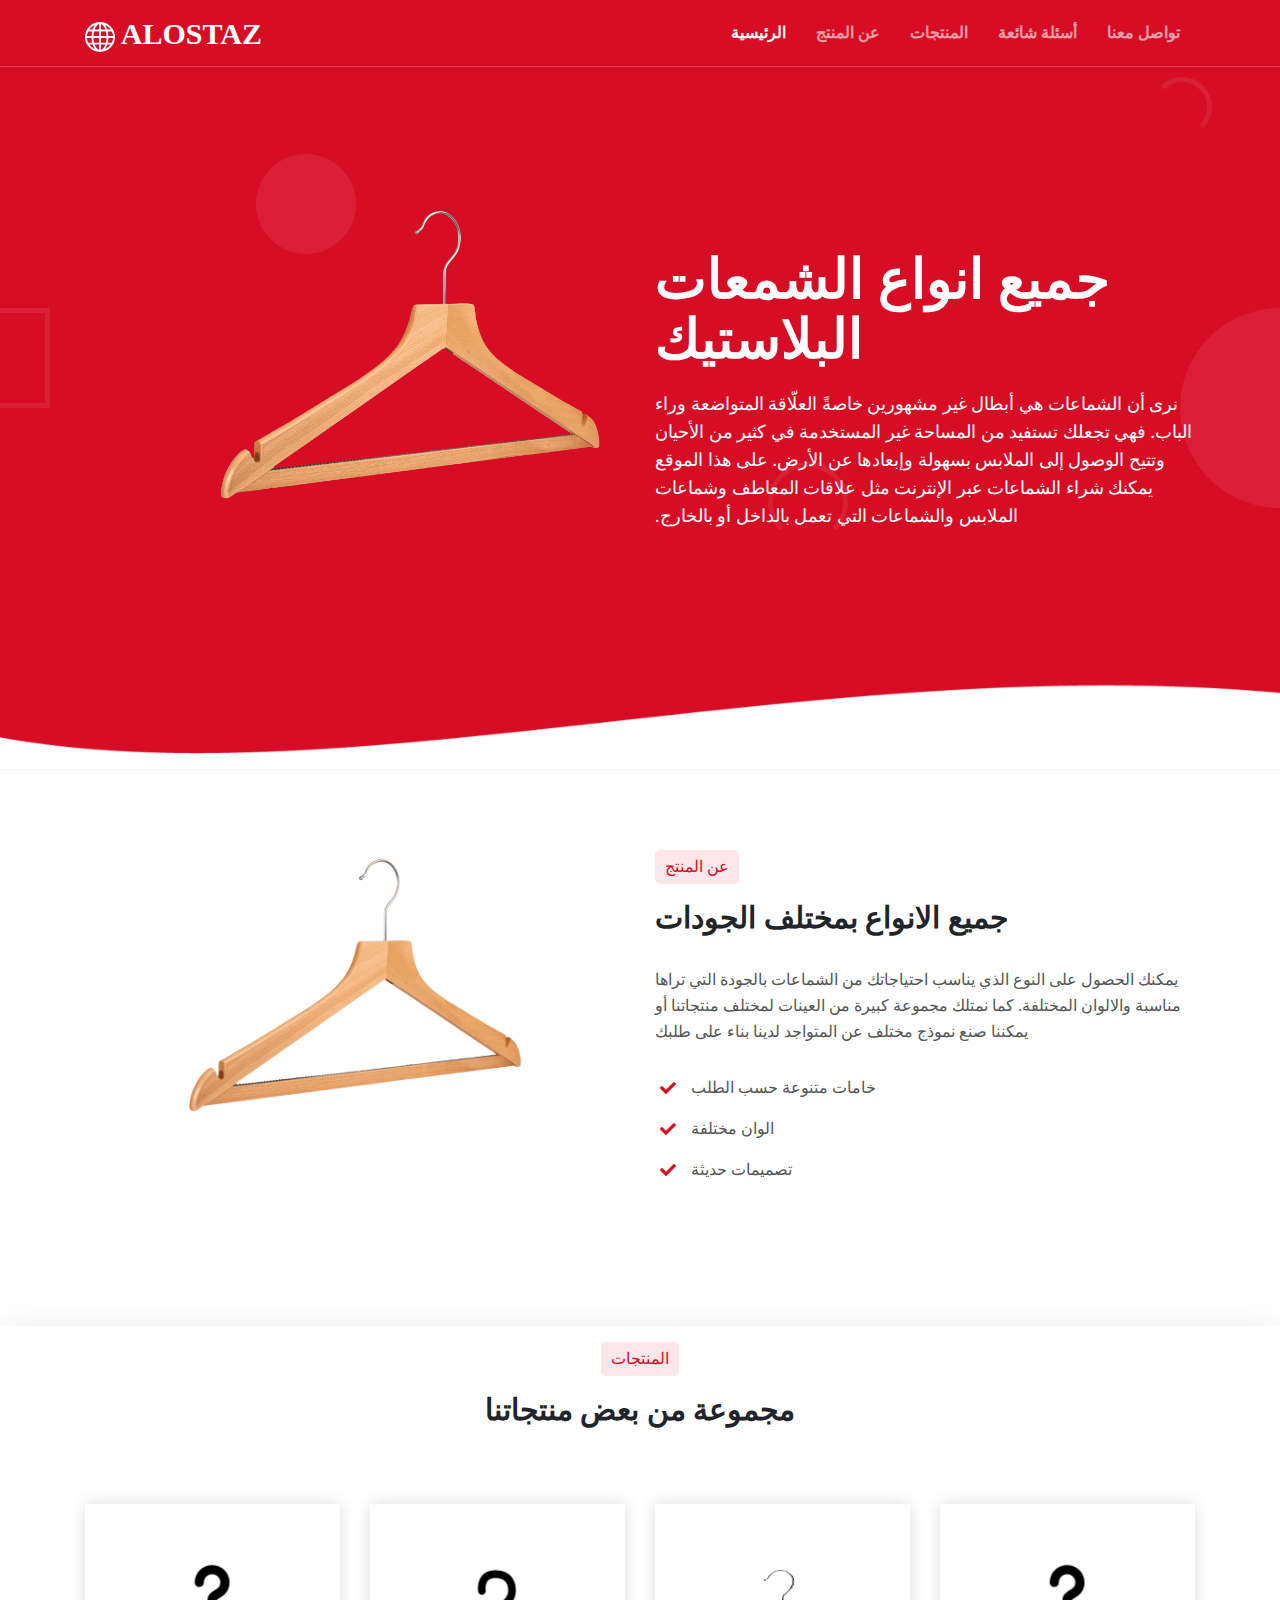
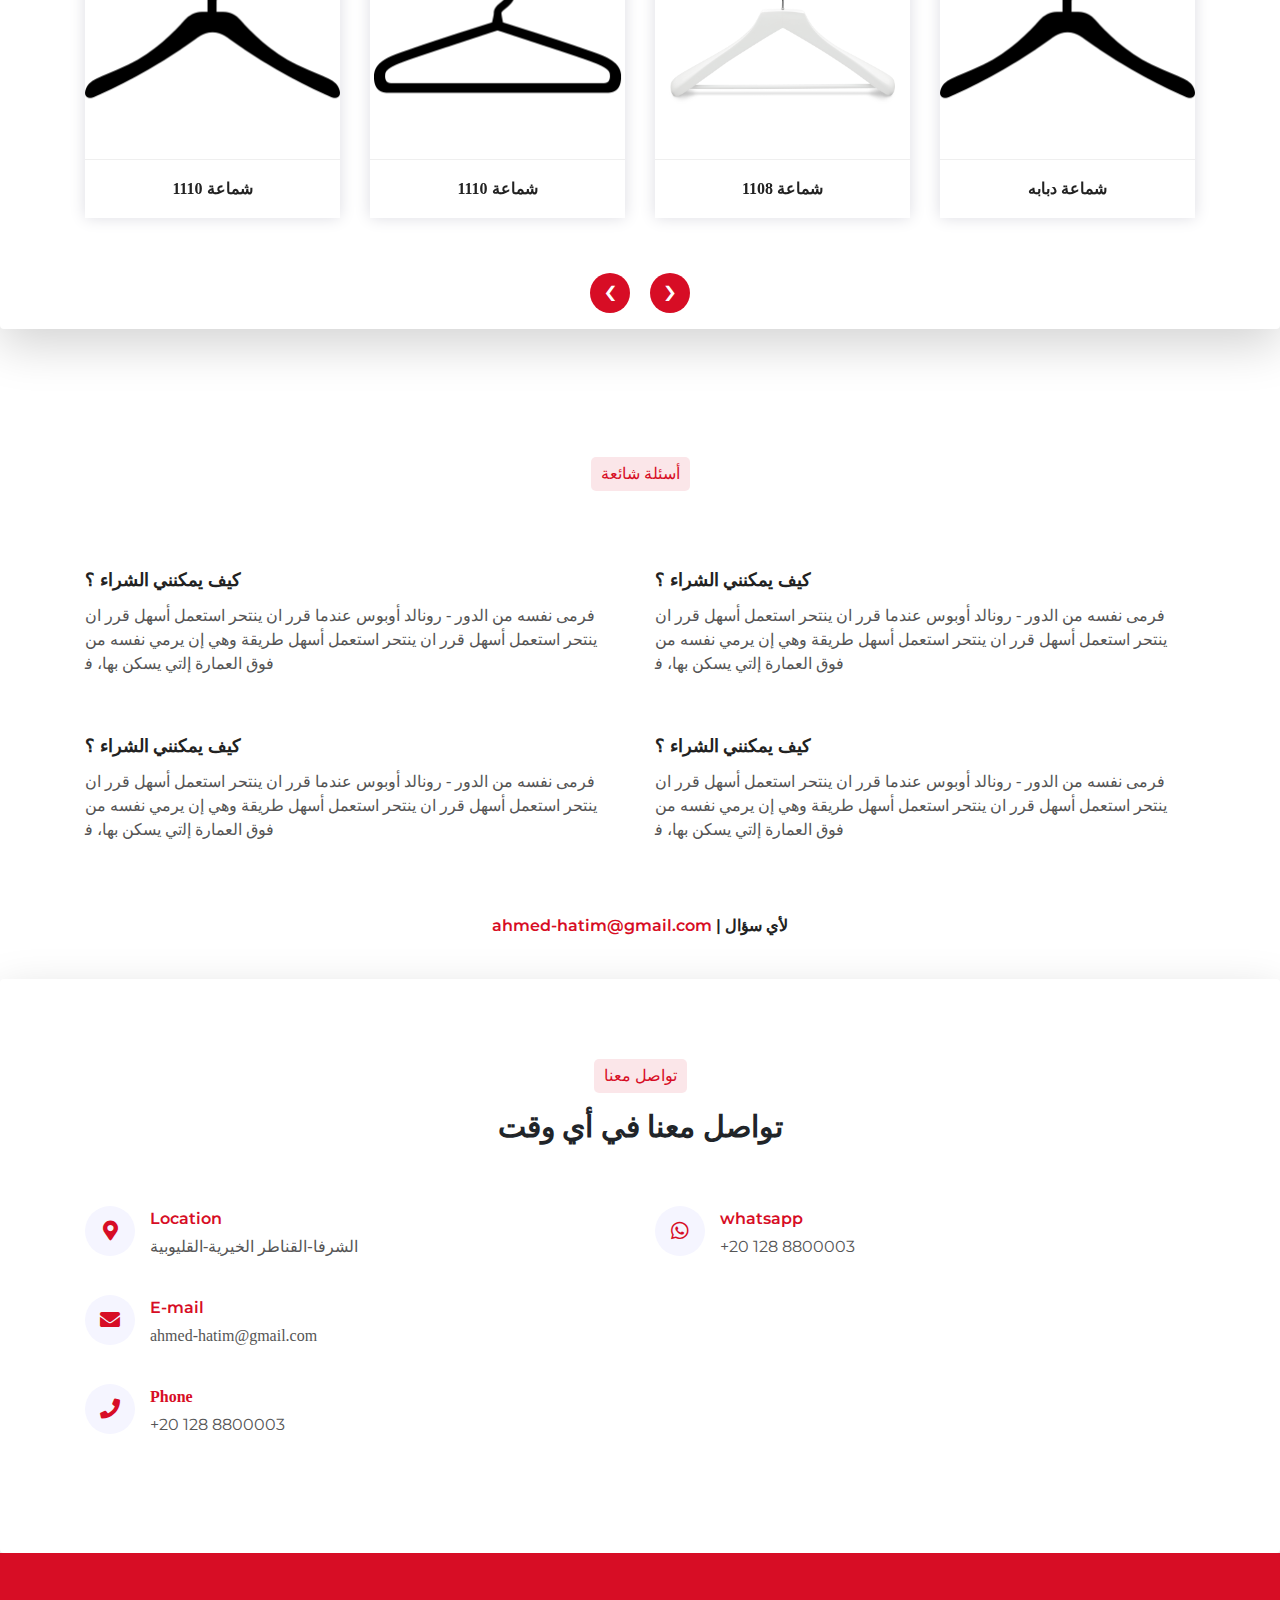
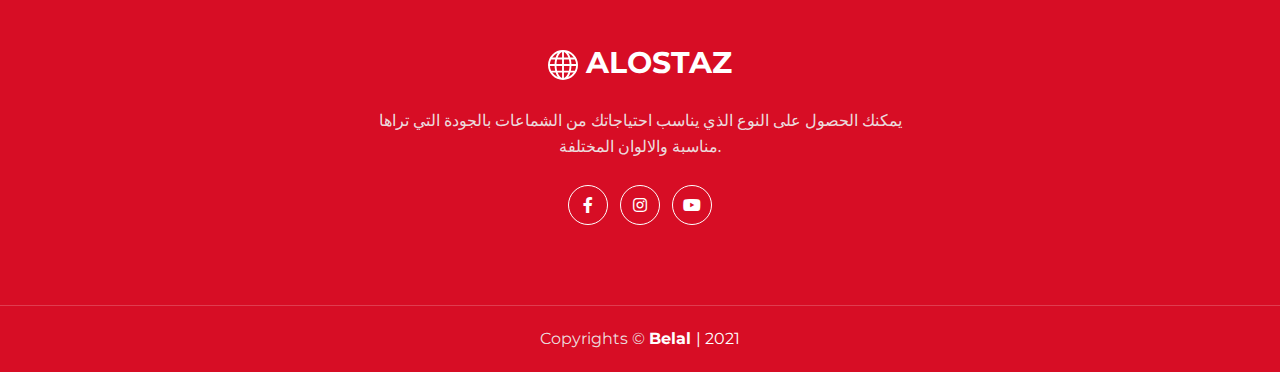
==== index.html @ 7096544b "first commit" ====
<!DOCTYPE html>

<html >

<head>
    <link rel="icon" href="img/shama3a.png" type="image/icon">
    <title>Alostaz-Plast</title>
    <meta name="viewport" content="width=device-width, initial-scale=1">
    <!-- Font awesome  -->
    <link rel="stylesheet" href="css/fontawesome.css">
    <!-- Owl Carousel -->
    <link rel="stylesheet" href="css/owl.carousel.min.css">
    <!-- Bootstrap -->
    <link rel="stylesheet" href="css/bootstrap.min.css">
    <!-- Arabic Fonts -->
    <link rel="stylesheet" type="text/css" href="https://www.fontstatic.com/f=shahd,alsarout,hanimation,kawkab" />
    <!-- Main css -->
    <link rel="stylesheet" href="css/style.css">
    <!-- Responsive css -->
    <link rel="stylesheet" href="css/responsive.css">
    <!-- Default skin -->
    <link rel="stylesheet" href="css/skins/crimson.css">
    


    
</head>

<body>

    
    <!-- Header section start -->
    <header class="header fixed-top arab-main" >
        <div class="container">
            <nav class="navbar navbar-expand-lg navbar-light">
                <!-- brand -->
                <a class="navbar-brand" href="#"><span>
                    <img width="30px" src="img/globe.svg"></img>
                </span> Alostaz</a>
                
                <!-- navbar links -->
                <div class="collapse navbar-collapse" id="navbarNavDropdown">
                    <ul class="navbar-nav ml-auto">
                        <li class="nav-item">
                            <a class="nav-link active" href="#home">الرئيسية</a>
                        </li>
                        <li class="nav-item">
                            <a class="nav-link" href="#about">عن المنتج</a>
                        </li>
                        <li class="nav-item">
                            <a class="nav-link" href="#products">المنتجات</a>
                        </li>
                        <li class="nav-item">
                            <a class="nav-link" href="#feq">أسئلة شائعة</a>
                        </li>
                        <li class="nav-item">
                            <a class="nav-link" href="#contact">تواصل معنا</a>
                        </li>
                    </ul>
                </div>
            </nav>
            
        </div>
    </header>
    <!-- Header Section End -->

    <!-- Home Section Start -->
    <section class="home-section" id="home">
        <div class="bg-shapes">
            <div></div>
            <div></div>
            <div></div>
            <div></div>
            <div></div>
        </div>
        <div class="container">
            <div class="row" dir="rtl" lang="ar">
                <div class="col-lg-6" >
                    <div class="home-content">
                        <h1 class="arab-min-font">جميع انواع الشمعات البلاستيك</h1>
                        <p class="arab-min-font"> نرى أن الشماعات هي أبطال غير مشهورين خاصةً العلّاقة 
                            المتواضعة وراء الباب. فهي تجعلك تستفيد من المساحة غير المستخدمة 
                            في كثير من الأحيان وتتيح الوصول إلى الملابس بسهولة وإبعادها عن الأرض. 
                            على هذا الموقع يمكنك شراء الشماعات عبر الإنترنت مثل علاقات المعاطف 
                            وشماعات الملابس والشماعات التي تعمل بالداخل أو بالخارج.</p>
                        
                    </div>
                </div>
                <div class="col-lg-6 order-first order-lg-last">
                    <div class="home-img">
                        <img src="img/shama3a.png" alt="product">
                    </div>
                </div>
            </div>
        </div>
    </section>
    <!-- Home Section End -->

    <!-- About Section Start -->
    <section class="about-section" id="about">
        <div class="container">
            <div class="row">
                <div class="col-lg-6 text-center order-last order-lg-first">
                    <div class="about-img">
                        <img src="img/shama3a.png" class="img-fluid" alt="product">
                    </div>
                </div>
                <div class="col-lg-6" >
                    <div class="section-title" >
                        <h1 class="title arab-main">عن المنتج</h1>
                        <h2 class="subtitle arab-font"> جميع الانواع بمختلف الجودات </h2>
                    </div>
                    <div class="about-content arab-min-font" dir="rtl" lang="ar">
                        <p>يمكنك الحصول على النوع الذي يناسب
                             احتياجاتك من الشماعات بالجودة التي تراها مناسبة والالوان المختلفة.
                             كما نمتلك مجموعة كبيرة من العينات لمختلف منتجاتنا أو يمكننا صنع
                              نموذج مختلف عن المتواجد لدينا بناء على طلبك</p>
                        <ul class="list-unstyled">
                            <li><i class="fas fa-check"></i>خامات متنوعة حسب الطلب </li>
                            <li><i class="fas fa-check"></i>الوان مختلفة</li>
                            <li class="pb-5"><i class="fas fa-check "></i>تصميمات حديثة</li>
                        </ul>
                    </div>
                </div>
            </div>
        </div>
    </section>
    <!-- About Section End -->

    <!-- Products Section Strat -->
    <section class="product-section shadow-lg p-3 mb-5 bg-white rounded" id="products">
        <div class="container">
            <div class="row justify-content-center">
                <div class="col-lg-7">
                    <!-- Section Title start -->
                    <div class="section-title">
                        <h1 class="title arab-main">المنتجات</h1>
                        <h2 class="subtitle arab-font">مجموعة من بعض منتجاتنا  </h2>
                    </div>
                    <!-- Section Title End -->
                </div>
            </div>
            <div class="row">
                <div class="owl-carousel" id="product-carousel">
                    <!-- Products Item start-->
                    <div class="col-lg-12">
                        <div class="products-item">
                            <div class="product-img ">
                                <img src="img/products/h1.png" class="img-fluid" alt="Product">
                                <div class="overlay d-flex">
                                    <a href="#contact" class="btn mybtn1 arab-font">أشتري الآن</a>
                                </div>
                            </div>
                            <div class="product-contatent">
                                <!-- <div class="product_price">
                                    <span class="new-price">49$</span>
                                    <span class="old-price">$95</span>
                                </div> -->
                                <h5 class="product-name arab-main py-3">شماعة 1110</h5>
                            </div>
                        </div>
                    </div>
                    <!-- Products Item End-->
                    <!-- Products Item start-->
                    <div class="col-lg-12">
                        <div class="products-item">
                            <div class="product-img ">
                                <img src="img/products/h2.png" class="img-fluid" alt="Product">
                                <div class="overlay d-flex">
                                    <a href="#contact" class="btn mybtn1 arab-font">أشتري الآن</a>                                </div>
                                </div>
                            <div class="product-contatent">
                                <!-- <div class="product_price">
                                    <span class="new-price">49$</span>
                                    <span class="old-price">$95</span>
                                </div> -->
                                <h5 class="product-name arab-main py-3">شماعة 1110</h5>
                            </div>
                        </div>
                    </div>
                    <!-- Products Item End-->
                    <!-- Products Item start-->
                    <div class="col-lg-12">
                        <div class="products-item">
                            <div class="product-img ">
                                <img src="img/products/p3.png" class="img-fluid" alt="Product">
                                <div class="overlay d-flex">
                                    <a href="#contact" class="btn mybtn1 arab-font">أشتري الآن</a>
                                </div>
                            </div>
                            <div class="product-contatent">
                                <!-- <div class="product_price">
                                    <span class="new-price">49$</span>
                                    <span class="old-price">$95</span>
                                </div> -->
                                <h5 class="product-name arab-main py-3">شماعة 1108</h5>
                            </div>
                        </div>
                    </div>
                    <!-- Products Item End-->
                    <!-- Products Item start-->
                    <div class="col-lg-12">
                        <div class="products-item">
                            <div class="product-img ">
                                <img src="img/products/h1.png" class="img-fluid" alt="Product">
                                <div class="overlay d-flex">
                                    <a href="#contact" class="btn mybtn1 arab-font">أشتري الآن</a>
                                </div>
                            </div>
                            <div class="product-contatent">
                                <!-- <div class="product_price">
                                    <span class="new-price">49$</span>
                                    <span class="old-price">$95</span>
                                </div> -->
                                <h5 class="product-name arab-main py-3">شماعة دبابه</h5>
                            </div>
                        </div>
                    </div>
                    <!-- Products Item End-->
                    <div class="col-lg-12">
                        <div class="products-item">
                            <div class="product-img ">
                                <img src="img/products/p3.png" class="img-fluid" alt="Product">
                                <div class="overlay d-flex">
                                    <a href="#contact" class="btn mybtn1 arab-font">أشتري الآن</a>
                                </div>
                            </div>
                            <div class="product-contatent">
                                <!-- <div class="product_price">
                                    <span class="new-price">49$</span>
                                    <span class="old-price">$95</span>
                                </div> -->
                                <h5 class="product-name arab-main py-3">شماعة بدله</h5>
                            </div>
                        </div>
                    </div>
                    <!-- Products Item End-->
                </div>
            </div>
        </div>
    </section>
    <!-- Products Section End -->



    <!-- Faq Section Strat  -->
    <section class="faq-section" id="feq" dir="rtl" lang="ar">
        <div class="container">
            <div class="row justify-content-center">
                <div class="col-lg-7">
                    <!-- Section Title Start -->
                    <div class="section-title">
                        <h1 class="title">أسئلة شائعة</h1>
                        
                    </div>
                    <!-- Section Title End -->
                </div>
            </div>
            <div class="row" dir="rtl" lang="ar">
                <!-- Faq Item Start -->
                <div class="col-md-6 d-flex">
                    <div class="faq-item">
                        <h4 class="arab-main">كيف يمكنني الشراء ؟</h4>
                        <p class="arab-min-font">
                            ﻓﺮﻣﻰ ﻧﻔﺴﻪ ﻣﻦ ﺍﻟﺪﻭﺭ - ﺭﻭﻧﺎﻟﺪ ﺃﻭﺑﻮﺱ
                            عندما قرر ان ﻳﻨﺘﺤﺮ استعمل ﺃﺳﻬﻞ قرر ان ﻳﻨﺘﺤﺮ استعمل ﺃﺳﻬﻞ قرر ان ﻳﻨﺘﺤﺮ استعمل ﺃﺳﻬﻞ ﻃﺮﻳﻘﺔ
                            ﻭﻫﻲ ﺇن ﻳﺮﻣﻲ ﻧﻔﺴﻪ ﻣﻦ ﻓﻮﻕ ﺍﻟﻌﻤﺎﺭﺓ ﺇﻟتي يسكن بها، ﻓ</p>
                    </div>
                </div>
                <!-- Faq Item End -->
                <!-- Faq Item Start -->
                <div class="col-md-6 d-flex">
                    <div class="faq-item ">
                        <h4 class="arab-main">كيف يمكنني الشراء ؟</h4>
                        <p class="arab-min-font">
                            ﻓﺮﻣﻰ ﻧﻔﺴﻪ ﻣﻦ ﺍﻟﺪﻭﺭ - ﺭﻭﻧﺎﻟﺪ ﺃﻭﺑﻮﺱ
                            عندما قرر ان ﻳﻨﺘﺤﺮ استعمل ﺃﺳﻬﻞ قرر ان ﻳﻨﺘﺤﺮ استعمل ﺃﺳﻬﻞ قرر ان ﻳﻨﺘﺤﺮ استعمل ﺃﺳﻬﻞ ﻃﺮﻳﻘﺔ
                            ﻭﻫﻲ ﺇن ﻳﺮﻣﻲ ﻧﻔﺴﻪ ﻣﻦ ﻓﻮﻕ ﺍﻟﻌﻤﺎﺭﺓ ﺇﻟتي يسكن بها، ﻓ</p>
                    </div>
                </div>
                <!-- Faq Item End -->
                <!-- Faq Item Start -->
                <div class="col-md-6 d-flex">
                    <div class="faq-item ">
                        <h4 class="arab-main">كيف يمكنني الشراء ؟</h4>
                        <p class="arab-min-font">
                            ﻓﺮﻣﻰ ﻧﻔﺴﻪ ﻣﻦ ﺍﻟﺪﻭﺭ - ﺭﻭﻧﺎﻟﺪ ﺃﻭﺑﻮﺱ
                            عندما قرر ان ﻳﻨﺘﺤﺮ استعمل ﺃﺳﻬﻞ قرر ان ﻳﻨﺘﺤﺮ استعمل ﺃﺳﻬﻞ قرر ان ﻳﻨﺘﺤﺮ استعمل ﺃﺳﻬﻞ ﻃﺮﻳﻘﺔ
                            ﻭﻫﻲ ﺇن ﻳﺮﻣﻲ ﻧﻔﺴﻪ ﻣﻦ ﻓﻮﻕ ﺍﻟﻌﻤﺎﺭﺓ ﺇﻟتي يسكن بها، ﻓ</p>
                    </div>
                </div>
                <!-- Faq Item End -->
                <!-- Faq Item Start -->
                <div class="col-md-6 d-flex">
                    <div class="faq-item ">
                        <h4 class="arab-main">كيف يمكنني الشراء ؟</h4>
                        <p class="arab-min-font">
                            ﻓﺮﻣﻰ ﻧﻔﺴﻪ ﻣﻦ ﺍﻟﺪﻭﺭ - ﺭﻭﻧﺎﻟﺪ ﺃﻭﺑﻮﺱ
                            عندما قرر ان ﻳﻨﺘﺤﺮ استعمل ﺃﺳﻬﻞ قرر ان ﻳﻨﺘﺤﺮ استعمل ﺃﺳﻬﻞ قرر ان ﻳﻨﺘﺤﺮ استعمل ﺃﺳﻬﻞ ﻃﺮﻳﻘﺔ
                            ﻭﻫﻲ ﺇن ﻳﺮﻣﻲ ﻧﻔﺴﻪ ﻣﻦ ﻓﻮﻕ ﺍﻟﻌﻤﺎﺭﺓ ﺇﻟتي يسكن بها، ﻓ</p>
                    </div>
                </div>
                <!-- Faq Item End -->
               
               
                
                <div class="col-lg-12">
                    <div class="support-text text-center "> <span class="arab-main">ﻷي سؤال</span> | <a href="#">ahmed-hatim@gmail.com</a></div>
                </div>
                <!-- Faq Item End -->
            </div>
        </div>
    </section>
    <!-- Faq Section End  -->




    <!-- Contact Section strat -->
    <section class="contact-section shadow-lg  bg-white rounded" id="contact">
        <div class="container">
            <div class="row justify-content-center">
                <div class="col-7-lg">
                    <!-- Section title Start -->
                    <div class="section-title">
                        <h1 class="title arab-main">تواصل معنا</h1>
                        <h2 class="subtitle arab-min-font">تواصل معنا في أي وقت</h2>
                    </div>
                    <!-- Section title End -->
                </div>
            </div>
            <div class="row">
            
                <div class="col col-md-6 order-first order-md-last">
                    <!-- Contact Item Start -->
                    <div class="contact-item">
                        <div class="icon"><i class="fas fa-map-marker-alt"></i></div>
                        <h5>Location</h5>
                        <p class="arab-min-font">الشرفا-القناطر الخيرية-القليوبية</p>
                    </div>
                    <!-- Contact Item End -->
                    <!-- Contact Item Start -->
                    <div class="contact-item">
                        <div class="icon"><i class="fas fa-envelope"></i></div>
                        <h5>E-mail</h5>
                        <p class="arab-min-font">ahmed-hatim@gmail.com</p>
                    </div>
                    <!-- Contact Item End -->
                    <!-- Contact Item Start -->
                    <div class="contact-item">
                        <div class="icon"><i class="fas fa-phone"></i></div>
                            <h5 class="arab-main">Phone</h5>
                            <p >+20 128 8800003</p>
                    </div>
                    <!-- Contact Item End -->
                </div>
                <div class="col col-md-6 order-first order-md-last">
                    <!-- Contact Item Start -->
                    <div class="contact-item">
                        <div class="icon"><i class="fab fa-whatsapp"></i></div>
                        <h5>whatsapp</h5>
                        <p>+20 128 8800003</p>
                    </div>
                    <!-- Contact Item End -->
                </div>
            </div>
        </div>
    </section>
    <!-- Contact Section End -->
    <!-- Footar Section Start -->
    <footer class="footer">
        <div class="container">
            <div class="row justify-content-center">
                <div class="col-lg-6">
                    <div class="footer-logo">
                        <a href="#"><span>
                            <img width="30px" src="img/globe.svg"></img>
                        </span> Alostaz</a>
                    </div>
                    <div class="footer-text">
                        <p class="arab-min-font">يمكنك الحصول على النوع الذي يناسب
                             احتياجاتك من الشماعات بالجودة التي تراها مناسبة والالوان المختلفة.</p>
                    </div>
                    <div class="footer-socila-link">
                        <a href="https://www.linkedin.com/in/belalhosny/?originalSubdomain=eg" target="_blank"><i class="fab fa-facebook-f"></i></a>
                        <a href="https://www.linkedin.com/in/belalhosny/?originalSubdomain=eg" target="_blank"><i class="fab fa-instagram"></i></a>
                        <a href="https://www.linkedin.com/in/belalhosny/?originalSubdomain=eg" target="_blank"><i class="fab fa-youtube"></i></a>
                    </div>
                </div>
            </div>
        </div>
        <div class="copyright">
            <p>Copyrights <span style="font: weight 900px;">&copy;</span> <a href="https://stoic-stonebraker-2dc4ce.netlify.app" target="_blanck" style="color: #fff; text-decoration: none;"> <span style="font-weight: bold;"> Belal </span>| 2021</a></p>
        </div>
    </footer>
    <!-- Footar Section End -->

    
    <!-- Jquery -->
    <script src="js/jquery.min.js"></script>
    <!-- Popper -->
    <script src="js/popper.min.js"></script>
    <!-- Bootstrap -->
    <script src="js/bootstrap.min.js"></script>
    <!-- Owl Carousel -->
    <script src="js/owl.carousel.min.js"></script>
    <!-- main -->
    <script src="js/main.js"></script>

</body>

</html>
---- css/style.css ----
/*Google font*/
@import url('https://fonts.googleapis.com/css2?family=Montserrat:wght@400;500;600;700;800;900&display=swap');
 /*Global style*/

 body {
   margin: 0;
   font-size: 16p;
   font-family: 'Montserrat', sans-serif;
   font-weight: 400;
   overflow: hidden;
 }

 .form-control {
   font-family: 'Montserrat', sans-serif;
 }

 * {
   margin: 0;
   padding: 0;
   outline: none;
 }

 a {
   text-decoration: none !important;
 }
 

 .logo-circle {
   width: 26px;
   height: 26px;
   display: inline-block;
   border: 4px solid #fff;
   border-radius: 50%;
   margin-bottom: -2px;
   position: relative;
 }

 .logo-circle::before {
   content: "";
   background-color: #fff;
   position: absolute;
   width: 8px;
   height: 8px;
   border-radius: 50%;
   left: 50%;
   top: 50%;
   margin-left: -4px;
   margin-top: -4px;
 }

 .mybtn2, .mybtn1 {
   font-size: 16px;
   font-weight: 600;
   text-transform: uppercase;
   border-radius: 50px;
   padding: 12px 36px;
   border: none;
   cursor: pointer;
   position: relative;
   overflow: hidden;
   z-index: 1;
 }

 .mybtn1 {
   background-color: #fff;
 }

 .mybtn2 {
   color: #fff;
 }

 .mybtn2:hover {
   color: #fff;
 }

 .mybtn2:focus, .mybtn1:focus {
   box-shadow: none;
 }

 .mybtn2::before, .mybtn1::before {
   content: "";
   left: 0;
   top: 0;
   position: absolute;
   width: 0;
   height: 100%;
   background-color: rgba(0, 0, 0, .1);
   z-index: -1;
   transition: all .3s ease;
 }

 .mybtn2:hover::before, .mybtn1:hover::before {
   width: 100%;
 }

 .section-title {
   margin-bottom: 60px;
   text-align: center;
 }

 .section-title .title {
   font-size: 16px;
   font-weight: 500;
   line-height: 24px;
   display: inline-block;
   text-transform: uppercase;
   margin: 0 0 15px;
   position: relative;
   padding: 5px 10px;
   z-index: 1;
 }

 .section-title .title::before {
   content: "";
   position: absolute;
   left: 0;
   top: 0;
   height: 100%;
   width: 100%;
   background-color: black;
   border-radius: 5px;
   z-index: -1;
   opacity: .1;
 }

 .section-title .subtitle {
   font-size: 30px;
   line-height: 38px;
   font-weight: 700;
   margin-bottom: 0;
 }

 .bg-light {
   background-color: #f5f5ff;
 }

 /* preloader */

 .preloader {
   position: fixed;
   left: 0;
   right: 0;
   top: 0;
   bottom: 0;
   z-index: 999999999;
   height: 100%;
   background-color: #d35400;
   display: flex;
   justify-content: center;
   align-items: center;
 }

 .spinner {
  width: 80px;
  height: 80px;
  position: relative;
  margin: 100px auto;
}

.double-bounce1, .double-bounce2 {
  width: 100%;
  height: 100%;
  border-radius: 50%;
  background-color: #333;
  opacity: 0.6;
  position: absolute;
  top: 0;
  left: 0;
  
  -webkit-animation: sk-bounce 2.0s infinite ease-in-out;
  animation: sk-bounce 2.0s infinite ease-in-out;
}

.double-bounce2 {
  -webkit-animation-delay: -1.0s;
  animation-delay: -1.0s;
}

@-webkit-keyframes sk-bounce {
  0%, 100% { -webkit-transform: scale(0.0) }
  50% { -webkit-transform: scale(1.0) }
}

@keyframes sk-bounce {
  0%, 100% { 
    transform: scale(0.0);
    -webkit-transform: scale(0.0);
  } 50% { 
    transform: scale(1.0);
    -webkit-transform: scale(1.0);
  }
}


 /* Header Section */

 .header {
   border-bottom: 1px solid rgba(255, 255, 255, .2);
 }

 .header .navbar {
   padding: 0;
 }

 .header .navbar.navbar-light .navbar-brand {
   color: #fff;
   font-weight: 700;
   font-size: 30px;
   text-transform: uppercase;
 }

 .header .navbar #navbarNavDropdown .nav-item .nav-link {
   color: #fff;
   font-size: 16px;
   text-transform: capitalize;
   font-weight: 600;
   padding: 20px 15px;
   line-height: 26px;
   opacity: .6;
 }

 .header .navbar #navbarNavDropdown .nav-item .nav-link.active {
   opacity: 1;
 }

 /* Home Section */

 .home-section {
   padding: 250px 0 200px;
   position: relative;
   z-index: 1;
   overflow: hidden;
 }

 .home-section::before {
   content: "";
   position: absolute;
   left: 0;
   right: 0;
   bottom: 0;
   background-image: url(../img/shape-bg.png);
   height: 112px;
   background-position: bottom;
   background-size: cover;
   background-repeat: no-repeat;
 }

 .home-section .home-content h1 {
   font-size: 55px;
   color: #fff;
   font-weight: 700;
   line-height: 60px;
   margin: 0;
 }

 .home-section .home-content p {
   color: #fff;
   margin-top: 20px;
   margin-bottom: 40px;
   font-size: 18px;
   line-height: 28px;
   font-weight: 400;
 }

 .home-section .home-img img {
   max-width: 400px;
   width: 100%;
   position: absolute;
   left: 140px;
   top: -50px;
   animation: productani01 5s linear infinite;
 }

 @keyframes productani01 {
   0%, 100% {
     transform: translateY(15px);
   }
   50% {
     transform: translateY(-15px);
   }
 }

 .home-section .bg-shapes div {
   position: absolute;
   opacity: 0.08;
 }

 .home-section .bg-shapes div:nth-child(1) {
   height: 100px;
   width: 100px;
   top: 20%;
   left: 20%;
   background-color: #fff;
   border-radius: 50%;
   animation: shapeani01 5s linear infinite;
 }

 .home-section .bg-shapes div:nth-child(2) {
   height: 80px;
   width: 80px;
   top: 60%;
   left: 60%;
   background-color: transparent;
   border: 5px solid #fff;
   border-bottom: 5px solid transparent;
   border-radius: 50%;
   animation: shapeani02 7s linear infinite;
 }

 .home-section .bg-shapes div:nth-child(3) {
   height: 60px;
   width: 60px;
   top: 10%;
   left: 90%;
   background-color: transparent;
   border: 5px solid #fff;
   border-bottom: 5px solid transparent;
   border-left: 5px solid transparent;
   border-radius: 50%;
   animation: shapeani02 7s linear infinite;
 }

 .home-section .bg-shapes div:nth-child(4) {
   height: 200px;
   width: 200px;
   top: 40%;
   left: calc(100% - 100px);
   background-color: #fff;
   border-radius: 50%;
   animation: shapeani03 7s linear infinite;
 }

 .home-section .bg-shapes div:nth-child(5) {
   height: 100px;
   width: 100px;
   top: 40%;
   left: calc(0% - 50px);
   background-color: transparent;
   border: 5px solid #fff;
   animation: shapeani02 7s linear infinite;
 }

 @keyframes shapeani01 {
   0%, 100% {
     transform: translateX(0px);
   }
   50% {
     transform: translateX(50px);
   }
 }

 @keyframes shapeani02 {
   0% {
     transform: rotate(0deg);
   }
   100% {
     transform: rotate(360deg);
   }
 }

 @keyframes shapeani03 {
   0%, 100% {
     transform: scale(.5);
   }
   50% {
     transform: scale(1);
   }
 }

 /* About Section */

 .about-section {
   padding: 80px 0;
 }

 .about-section .about-img img {
   max-width: 350px;
   width: 100%;
 }

 .about-section .section-title {
   text-align: left;
   margin-bottom: 30px;
 }

 .about-section .about-content p {
   font-size: 16px;
   line-height: 26px;
   color: #555555;
   margin: 0;
   font-weight: 400;
 }

 .about-section .about-content ul {
   margin: 30px 0 0;
 }

 .about-section .about-content ul li {
   font-size: 16px;
   line-height: 26px;
   margin-bottom: 15px;
   color: #555555;
   font-weight: 400;
   position: relative;
   padding-left: 36px;
 }

 .about-section .about-content ul li i {
   width: 25px;
   height: 25px;
   display: inline-block;
   text-align: center;
   font-size: 16px;
   line-height: 26px;
   position: absolute;
   left: 0;
 }

 /* Features Section */

 .features-section {
   padding: 80px 0 50px;
   background-color: #f5f5ff;
 }

 .features-section .features-item {
   box-shadow: 0 0 20px #d9d9d9;
   padding: 40px 30px;
   margin-bottom: 30px;
   background-color: #ffff;
   border-radius: 5px;
   text-align: center;
   transition: all .5s ease;
 }

 .features-section .features-item:hover {
   transform: translateY(-10px);
 }

 .features-section .features-item .icon {
   margin-bottom: 25px;
 }

 .features-section .features-item .icon i {
   font-size: 40px;
   display: inline-block;
   transition: all .5s ease;
 }

 .features-section .features-item h3 {
   font-size: 22px;
   font-weight: 600;
   color: #222;
   line-height: 30px;
   margin: 0 0 15px;
   transition: all .5s ease;
 }

 .features-section .features-item p {
   font-size: 16px;
   line-height: 26px;
   color: #555555;
   transition: all .5s ease;
   font-weight: 400;
 }

 .features-section .features-item:hover .icon i, .features-section .features-item:hover h3, .features-section .features-item:hover p {
   color: #fff;
 }

 /* Products Section */

 .product-section {
   padding: 80px 0 80px;
   background-color: #fff;
 }

 .product-section .products-item {
   box-shadow: 0 0 15px #dddde3;
   margin: 15px 0;
 }

 .product-section .product-img {
   border-bottom: 1px solid #eeee;
   position: relative;
 }

 .product-section .product-img .overlay {
   position: absolute;
   top: 0;
   left: 0;
   width: 100%;
   height: 100%;
   background-color: rgba(0, 0, 0, 0.6);
   opacity: 0;
   z-index: 1;
   transition: all .5s ease;
 }

 .product-section .products-item:hover .product-img .overlay {
   opacity: 1;
 }

 .product-section .product-img .overlay .btn {
   margin: auto;
   transform: translateY(100px);
   transition: all .5s ease;
 }

 .product-section .products-item:hover .product-img .overlay .btn {
   transform: translateY(0px);
 }

 .product-section .product-img img {
   display: block;
   width: 100%;
 }

 .product-section .product-contatent {
   padding: 0 30px;
   text-align: center;
 }

 .product-section .product-contatent .product_price {
   margin: 15px 0 5px;
 }

 .product-section .product-contatent .product_price .new-price {
   font-size: 18px;
   font-weight: 700;
   display: inline-block;
   margin-right: 5px;
 }

 .product-section .product-contatent .product_price .old-price {
   font-size: 18px;
   display: inline-block;
   font-weight: 400;
   color: #dddde3;
 }

 .product-section .product-contatent .product-name {
   font-size: 16px;
   color: #222;
   font-weight: 600;
   line-height: 26px;
   margin: 0;
   padding-bottom: 20px;
 }

 .product-section .owl-carousel .owl-nav {
   text-align: center;
   margin-top: 40px;
 }

 .product-section .owl-carousel .owl-nav button.owl-next, .product-section .owl-carousel .owl-nav button.owl-prev {
   height: 40px;
   width: 40px;
   display: inline-block;
   margin: 0 10px;
   border-radius: 50%;
   color: #fff;
   overflow: hidden;
 }

 .product-section .owl-carousel .owl-nav button.owl-next:focus, .product-section .owl-carousel .owl-nav button.owl-prev:focus {
   outline: none;
 }

 .product-section .owl-carousel .owl-nav button.owl-next span, .product-section .owl-carousel .owl-nav button.owl-prev span {
   font-size: 40px;
   display: inline-block;
   margin-top: -13px;
   font-weight: 500;
 }

 /* Testimonial Section */

 .testimonial-section {
   padding: 80px 0 80px;
   background-image: url(../img/bg-01.jpg);
   background-position: center;
   background-attachment: fixed;
   position: relative;
   z-index: 1;
 }

 .testimonial-section::before {
   content: "";
   position: absolute;
   top: 0;
   left: 0;
   width: 100%;
   height: 100%;
   z-index: -1;
   opacity: .85;
 }

 .testimonial-section .section-title .title, .testimonial-section .section-title .subtitle {
   color: #fff;
 }

 .testimonial-section .section-title .title::before {
   background-color: #fff;
 }

 .testimonial-section .testi-item {
   background-color: #fff;
   padding: 30px;
   border-radius: 5px;
 }

 .testimonial-section .testi-comment p {
   font-size: 16px;
   line-height: 26px;
   color: #555;
   font-weight: 400;
   margin: 0 0 10px;
   font-style: italic;
 }

 .testimonial-section .testi-comment p .fa-quote-left {
   margin-right: 5px;
 }

 .testimonial-section .testi-comment p .fa-quote-right {
   margin-left: 5px;
 }

 .testimonial-section .testi-comment .stars {
   margin: 0 0 20px;
 }

 .testimonial-section .testi-comment .stars li {
   display: inline-block;
   margin: 0 1px;
 }

 .testimonial-section .testi-comment .stars li i {
   font-size: 13px;
   color: #ff9800;
 }

 .testimonial-section .client-info {
   position: relative;
   padding-left: 80px;
   padding-top: 5px;
   min-height: 60px;
 }

 .testimonial-section .client-info img {
   width: 60px;
   height: 60px;
   border-radius: 50%;
   border: 2px solid transparent;
   position: absolute;
   top: 0;
   left: 0;
 }

 .testimonial-section .client-info h5 {
   font-size: 16px;
   font-weight: 600;
   margin: 0 0 2px;
   line-height: 26px;
 }

 .testimonial-section .client-info p {
   font-size: 16px;
   font-weight: 400;
   line-height: 26px;
   margin: 0;
 }

 .testimonial-section .owl-carousel .owl-nav {
   text-align: center;
   margin-top: 40px;
 }

 .testimonial-section .owl-carousel .owl-nav button.owl-next, .testimonial-section .owl-carousel .owl-nav button.owl-prev {
   height: 40px;
   width: 40px;
   display: inline-block;
   margin: 0 10px;
   border-radius: 50%;
   color: #fff;
   overflow: hidden;
   background-color: #fff;
   transition: all .5s ease;
 }

 .testimonial-section .owl-carousel .owl-nav button.owl-next:hover, .testimonial-section .owl-carousel .owl-nav button.owl-prev:hover {
   color: #fff;
 }

 .testimonial-section .owl-carousel .owl-nav button.owl-next:focus, .testimonial-section .owl-carousel .owl-nav button.owl-prev:focus {
   outline: none;
 }

 .testimonial-section .owl-carousel .owl-nav button.owl-next span, .testimonial-section .owl-carousel .owl-nav button.owl-prev span {
   font-size: 40px;
   display: inline-block;
   margin-top: -13px;
   font-weight: 500;
 }

 /* Faq-section */

 .faq-section {
   padding: 80px 0 40px;
 }

 .faq-section .faq-item {
   margin-bottom: 40px;
 }

 .faq-section .faq-item h4 {
   font-size: 18px;
   font-weight: 600;
   line-height: 28px;
   color: #222;
   margin: 0 0 10px;
 }

 .faq-section .faq-item p {
   font-size: 16px;
   font-weight: 400;
   color: #555555;
 }

 .faq-section .support-text {
   margin: 15px 0 0;
   font-size: 16px;
   line-height: 26px;
   font-weight: 600;
   color: #222;
 }

 /* newsletter-section */

 .newsletter-section {
   padding: 80px 0 80px;
   background-image: url(../img/bg-02.jpg);
   background-position: center;
   background-attachment: fixed;
   position: relative;
   z-index: 1;
 }

 .newsletter-section::before {
   content: "";
   position: absolute;
   top: 0;
   left: 0;
   height: 100%;
   width: 100%;
   opacity: .85;
   z-index: -1;
 }

 .newsletter-section .section-title .title, .newsletter-section .section-title .subtitle {
   color: #fff;
 }

 .newsletter-section .section-title .title::before {
   background-color: #fff;
 }

 .newsletter-section .newsletter-form .form-group {
   margin: 0;
 }

 .newsletter-section .newsletter-form {
   position: relative;
 }

 .newsletter-section .newsletter-form .form-control {
   height: 60px;
   border-radius: 60px;
   padding: 0 185px 0 30px;
   outline: none;
   border: none;
   color: #555555;
   font-weight: 400;
 }

 .newsletter-section .newsletter-form .form-control:focus {
   box-shadow: none;
 }

 .newsletter-section .newsletter-form .btn {
   position: absolute;
   height: 48px;
   top: 6px;
   right: 6px;
 }

 /* Contact Section */

 .contact-section {
   background-color: #fff;
   padding: 80px 0 80px;
 }

 .contact-section .contact-form .form-group {
   margin-bottom: 20px;
 }

 .contact-section .contact-form .form-control {
   height: 50px;
   color: #555555;
   border: none;
   border-bottom: 2px solid #d9d9d9;
   border-radius: 0;
   transition: all .5s ease;
 }

 .contact-section .contact-form textarea.form-control {
   height: 120px;
 }

 .contact-section .contact-form .form-control:focus {
   box-shadow: none;
 }

 .contact-section .contact-item {
   position: relative;
   padding-left: 65px;
   margin-bottom: 35px;
 }

 .contact-section .contact-item .icon {
   height: 50px;
   width: 50px;
   background-color: #f5f5ff;
   border-radius: 50%;
   text-align: center;
   position: absolute;
   top: 0;
   left: 0;
 }

 .contact-section .contact-item .icon i {
   line-height: 50px;
   font-size: 20px;
 }

 .contact-section .contact-item h5 {
   font-size: 16px;
   font-weight: 600;
   line-height: 26px;
   margin: 0 0 2px;
 }

 .contact-section .contact-item p {
   color: #555;
   font-size: 16px;
   font-weight: 400;
   line-height: 26px;
   margin: 0;
 }

 /* Footer Section */

 .footer {
   padding: 80px 0 0;
   text-align: center;
 }

 .footer .footer-logo a {
   font-size: 30px;
   line-height: 60px;
   font-weight: 700;
   color: #fff;
   text-transform: uppercase;
   display: block;
   margin-bottom: 15px;
 }

 .footer .footer-text p {
   color: #eeee;
   font-size: 16px;
   font-weight: 400;
   line-height: 26px;
   margin: 0 0 25px;
 }

 .footer-socila-link {
   margin-bottom: 80px;
 }

 .footer .footer-socila-link a {
   display: inline-block;
   text-align: center;
   margin: 0 4px;
 }

 .footer .footer-socila-link a i {
   width: 40px;
   height: 40px;
   display: block;
   border: 1px solid #fff;
   color: #ffff;
   border-radius: 50%;
   line-height: 38px;
   transition: all .3s ease;
 }

 .footer .footer-socila-link a:hover i {
   background-color: #fff;
 }

 .footer .copyright {
   border-top: 1px solid rgba(255, 255, 255, .2);
   padding: 20px 15px;
 }

 .footer .copyright p {
   margin: 0;
   color: #eeee;
   font-size: 16px;
   font-weight: 400;
   line-height: 26px;
 }

 /* arabic font Classes */

.arab-font{
  font-family: 'alsarout';
}
.arab-min-font{
font-family: 'hanimation';
}
.arab-main{
font-family: 'kawkab';
}
---- css/responsive.css ----
@media (max-width: 1199px) {
    .home-section .home-img {
        text-align: center;
    }
    .home-section .home-img img {
        position: relative;
        top: auto;
        left: auto;
    }
}

@media(max-width: 991px) {
    /* Header Section */
    .header {
        padding: 5px 0;
    }
    .header .navbar-nav {
        background-color: #fff;
    }
    .header .navbar #navbarNavDropdown .nav-item .nav-link {
        padding: 10px 15px;
    }
    .header .navbar-light .navbar-toggler {
        background-color: #fff;
        padding: 0;
        height: 38px;
        width: 45px;
        border: none;
        text-align: center;
    }
    .header .navbar-light .navbar-toggler:focus {
        outline: none;
    }
    .header .navbar-light .navbar-toggler-icon {
        background-image: none;
        height: 2px;
        width: 24px;
        position: relative;
        display: inline-block;
    }
    .header .navbar-light .navbar-toggler-icon::after {
        content: "";
        height: 3px;
        width: 100%;
        position: absolute;
        top: -6px;
        left: 0;
    }
    .header .navbar-light .navbar-toggler-icon::before {
        content: "";
        height: 3px;
        width: 100%;
        position: absolute;
        top: 6px;
        left: 0;
    }
    /* home Section */
    .home-section {
        padding: 150px 0;
    }
    .home-section .home-img {
        margin-bottom: 40px;
    }
}

@media(max-width: 767px) {
    .home-section .home-content h1 {
        font-size: 40px;
        line-height: 44px;
    }
    .home-section .bg-shapes div:nth-child(5) {
        top: 15%;
    }
}

@media(max-width: 575px) {
    .container{
        padding: 0 30px;
    }

    .newsletter-section .newsletter-form .btn span {
        display: none;
    }
}
---- css/skins/crimson.css ----
.header .navbar-light .navbar-toggler-icon::before,
.header .navbar-light .navbar-toggler-icon::after,
.header .navbar-light .navbar-toggler-icon,
.footer,
.mybtn2,
.newsletter-section::before,
.testimonial-section .owl-carousel .owl-nav button.owl-next:hover,
.testimonial-section .owl-carousel .owl-nav button.owl-prev:hover,
.testimonial-section::before,
.product-section .owl-carousel .owl-nav button.owl-next,
.product-section .owl-carousel .owl-nav button.owl-prev,
.features-section .features-item:hover,
.section-title .title::before,
.home-section,
.header {
    background-color: #d70d25;
}

.footer .footer-socila-link a:hover i,
.contact-section .contact-item h5,
.contact-section .contact-item .icon i,
.faq-section .support-text a,
.testimonial-section .owl-carousel .owl-nav button.owl-next,
.testimonial-section .owl-carousel .owl-nav button.owl-prev,
.testimonial-section .client-info h5,
.product-section .products-item .product-contatent .product_price .new-price,
.features-section .features-item .icon i,
.about-section .about-content ul li i,
.section-title .title,
.mybtn1:hover,
.mybtn1 {
    color: #d70d25;
}


.contact-section .contact-form .form-control:focus,
.testimonial-section .client-info img {
    border-color: #d70d25;
}




@media(max-width: 991px) {
    .header .navbar #navbarNavDropdown .nav-item .nav-link {
        color: #d70d25;
    }
}
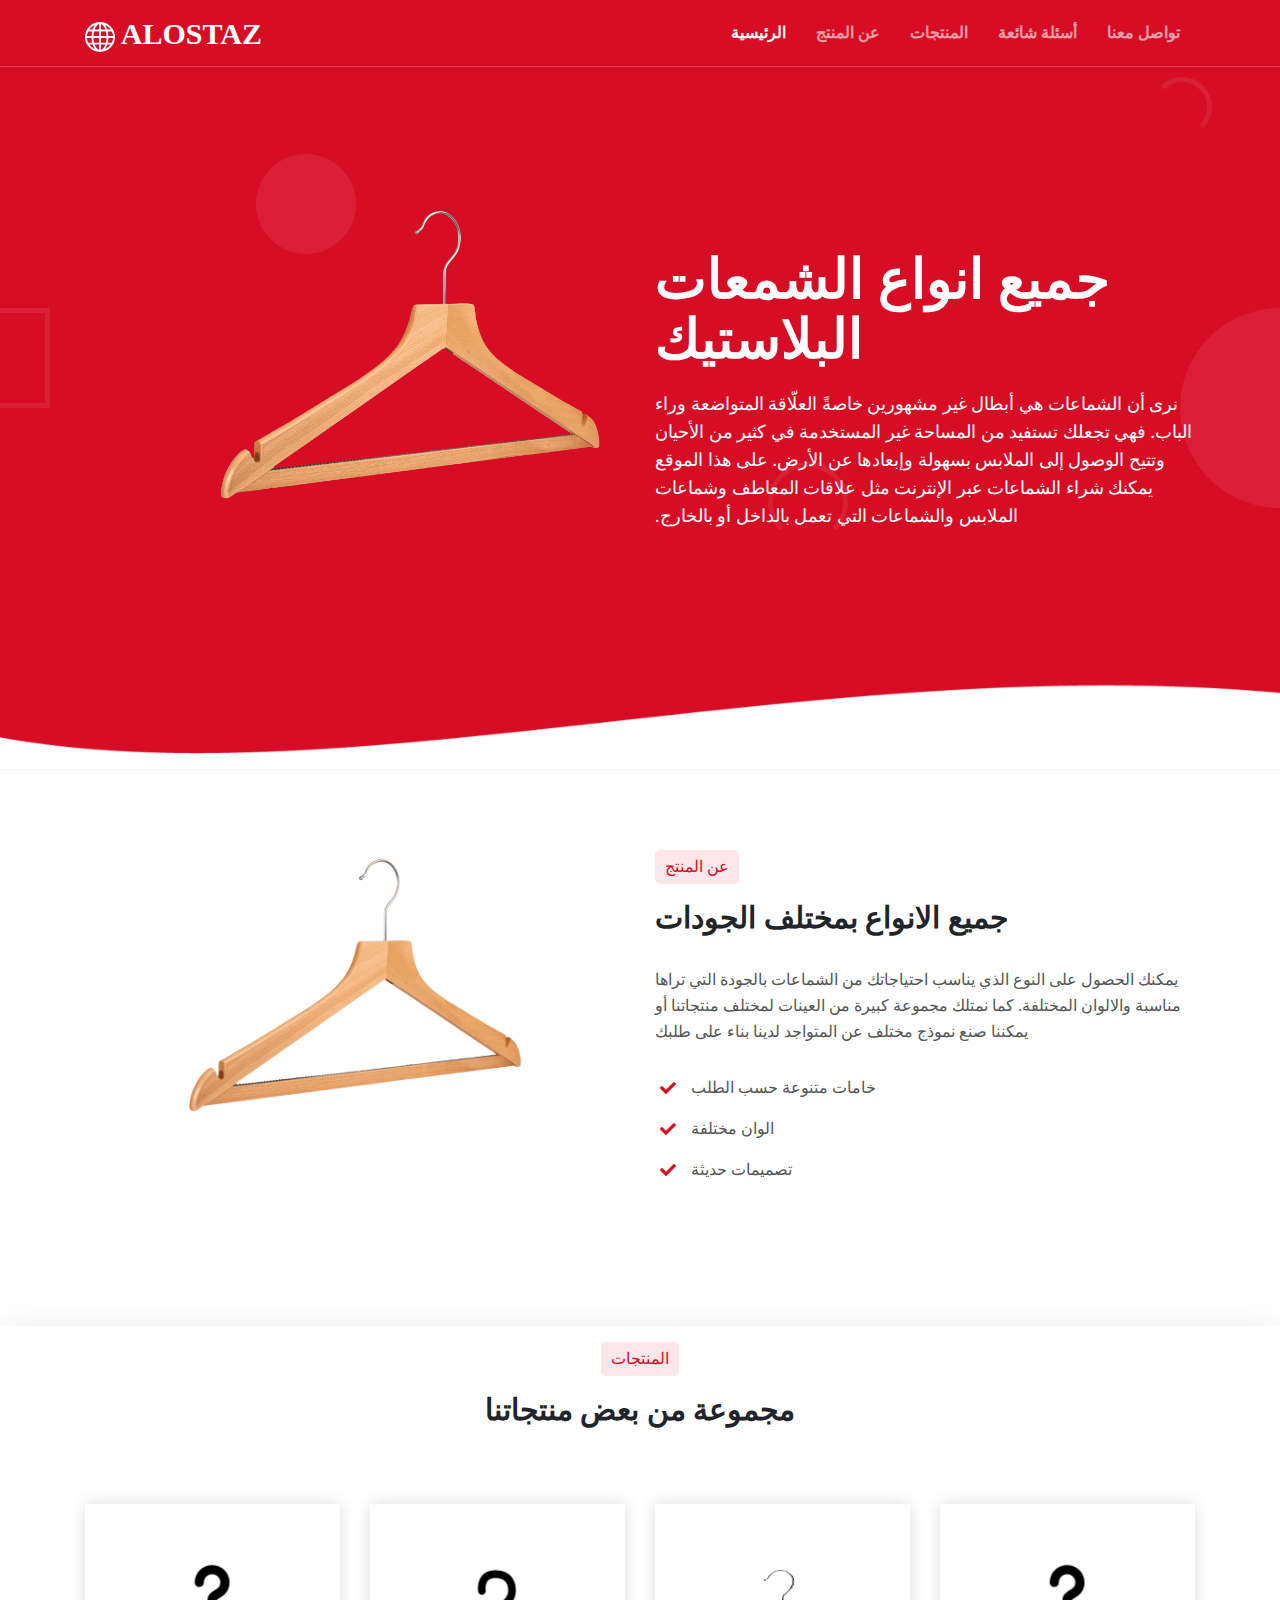
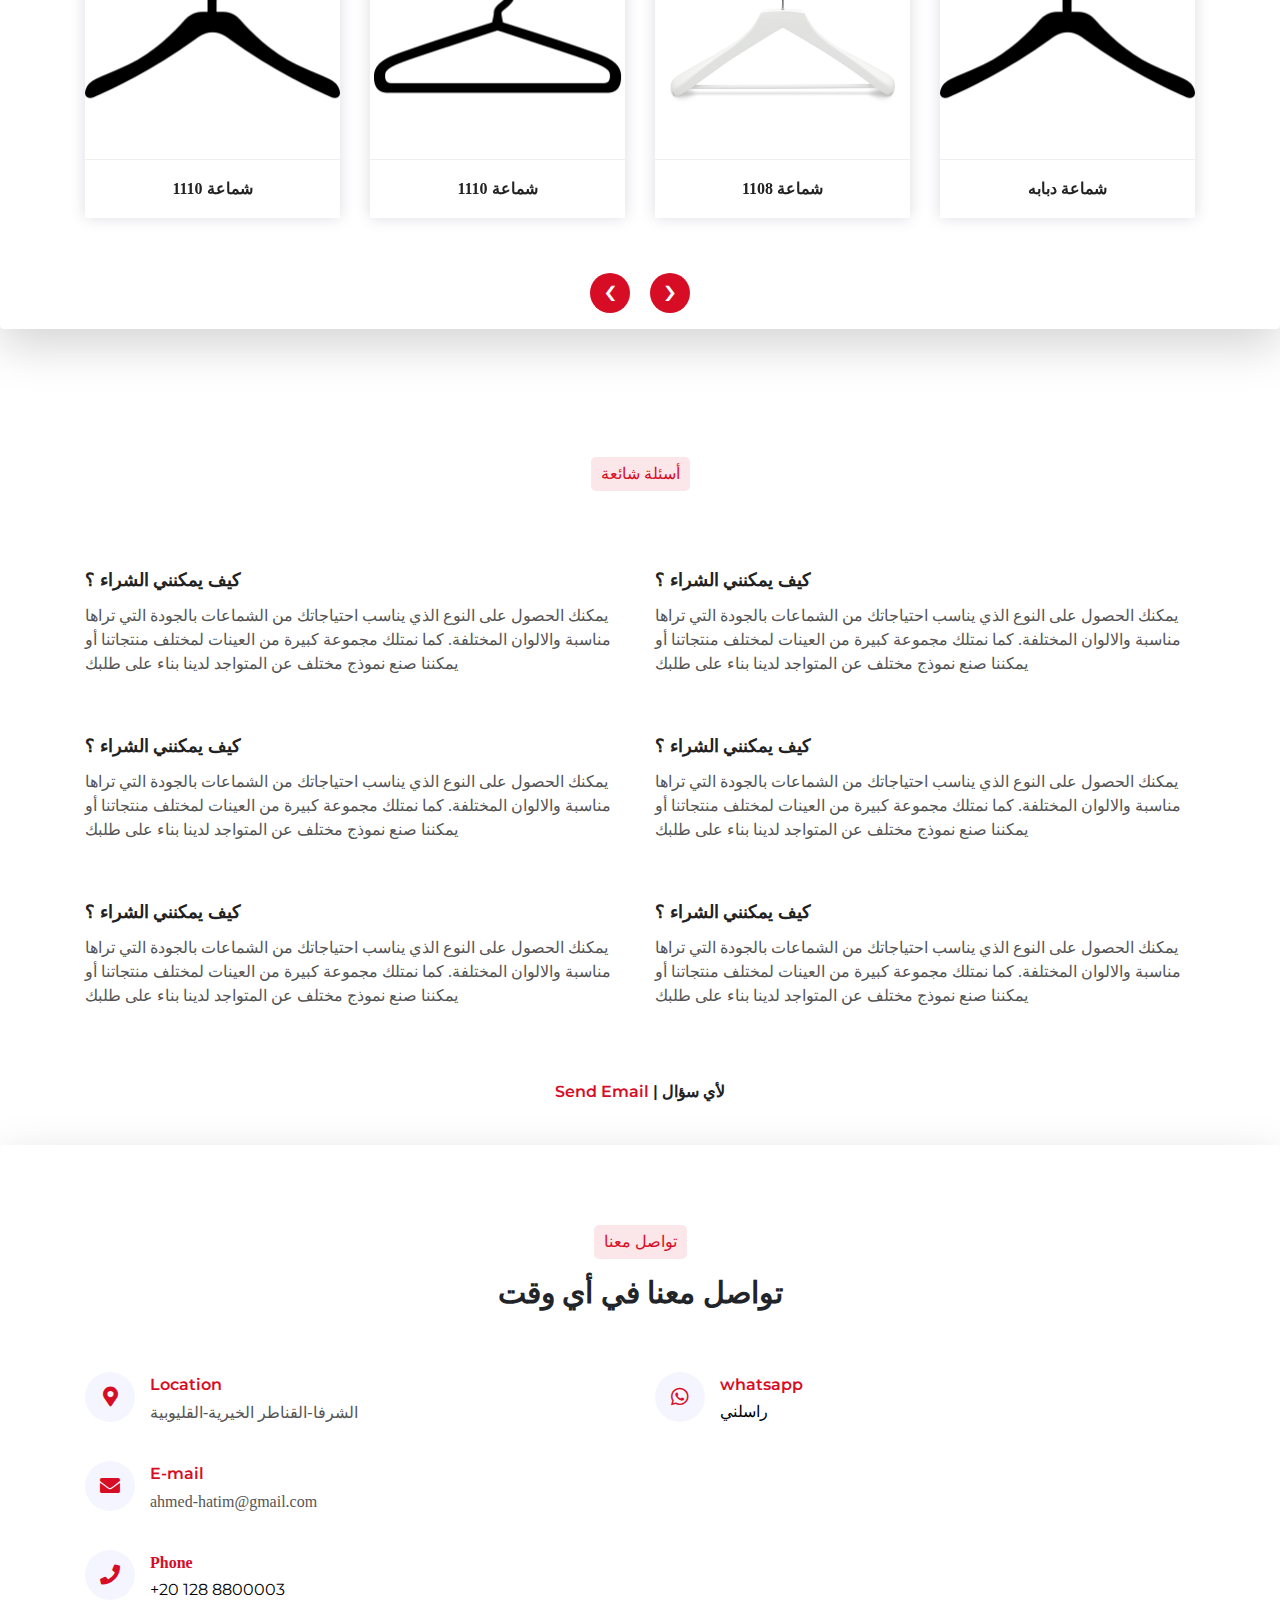
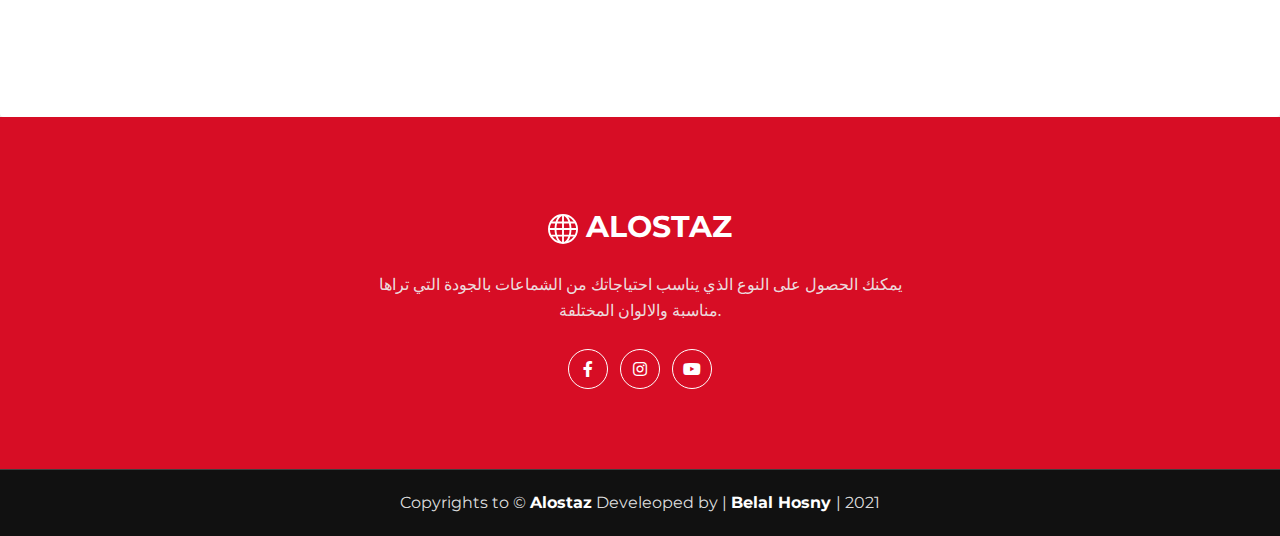
==== commit b6dca74c: "third commit" ====
--- a/index.html
+++ b/index.html
@@ -261,10 +261,35 @@
                 <div class="col-md-6 d-flex">
                     <div class="faq-item">
                         <h4 class="arab-main">كيف يمكنني الشراء ؟</h4>
-                        <p class="arab-min-font">
-                            ﻓﺮﻣﻰ ﻧﻔﺴﻪ ﻣﻦ ﺍﻟﺪﻭﺭ - ﺭﻭﻧﺎﻟﺪ ﺃﻭﺑﻮﺱ
-                            عندما قرر ان ﻳﻨﺘﺤﺮ استعمل ﺃﺳﻬﻞ قرر ان ﻳﻨﺘﺤﺮ استعمل ﺃﺳﻬﻞ قرر ان ﻳﻨﺘﺤﺮ استعمل ﺃﺳﻬﻞ ﻃﺮﻳﻘﺔ
-                            ﻭﻫﻲ ﺇن ﻳﺮﻣﻲ ﻧﻔﺴﻪ ﻣﻦ ﻓﻮﻕ ﺍﻟﻌﻤﺎﺭﺓ ﺇﻟتي يسكن بها، ﻓ</p>
+                        <p class="arab-min-font">يمكنك الحصول على 
+                            النوع الذي يناسب احتياجاتك من الشماعات بالجودة التي تراها مناسبة والالوان
+                            المختلفة. كما نمتلك مجموعة كبيرة من العينات
+                             لمختلف منتجاتنا أو يمكننا صنع نموذج مختلف عن المتواجد لدينا بناء على طلبك
+                           </p>
+                    </div>
+                </div>
+                <!-- Faq Item End -->
+                <!-- Faq Item Start -->
+                <div class="col-md-6 d-flex">
+                    <div class="faq-item">
+                        <h4 class="arab-main">كيف يمكنني الشراء ؟</h4>
+                        <p class="arab-min-font">يمكنك الحصول على 
+                            النوع الذي يناسب احتياجاتك من الشماعات بالجودة التي تراها مناسبة والالوان
+                            المختلفة. كما نمتلك مجموعة كبيرة من العينات
+                             لمختلف منتجاتنا أو يمكننا صنع نموذج مختلف عن المتواجد لدينا بناء على طلبك
+                           </p>
+                    </div>
+                </div>
+                <!-- Faq Item End -->
+                <!-- Faq Item Start -->
+                <div class="col-md-6 d-flex">
+                    <div class="faq-item">
+                        <h4 class="arab-main">كيف يمكنني الشراء ؟</h4>
+                        <p class="arab-min-font">يمكنك الحصول على 
+                            النوع الذي يناسب احتياجاتك من الشماعات بالجودة التي تراها مناسبة والالوان
+                            المختلفة. كما نمتلك مجموعة كبيرة من العينات
+                             لمختلف منتجاتنا أو يمكننا صنع نموذج مختلف عن المتواجد لدينا بناء على طلبك
+                           </p>
                     </div>
                 </div>
                 <!-- Faq Item End -->
@@ -272,10 +297,11 @@
                 <div class="col-md-6 d-flex">
                     <div class="faq-item ">
                         <h4 class="arab-main">كيف يمكنني الشراء ؟</h4>
-                        <p class="arab-min-font">
-                            ﻓﺮﻣﻰ ﻧﻔﺴﻪ ﻣﻦ ﺍﻟﺪﻭﺭ - ﺭﻭﻧﺎﻟﺪ ﺃﻭﺑﻮﺱ
-                            عندما قرر ان ﻳﻨﺘﺤﺮ استعمل ﺃﺳﻬﻞ قرر ان ﻳﻨﺘﺤﺮ استعمل ﺃﺳﻬﻞ قرر ان ﻳﻨﺘﺤﺮ استعمل ﺃﺳﻬﻞ ﻃﺮﻳﻘﺔ
-                            ﻭﻫﻲ ﺇن ﻳﺮﻣﻲ ﻧﻔﺴﻪ ﻣﻦ ﻓﻮﻕ ﺍﻟﻌﻤﺎﺭﺓ ﺇﻟتي يسكن بها، ﻓ</p>
+                           <p class="arab-min-font">يمكنك الحصول على 
+                             النوع الذي يناسب احتياجاتك من الشماعات بالجودة التي تراها مناسبة والالوان
+                             المختلفة. كما نمتلك مجموعة كبيرة من العينات
+                              لمختلف منتجاتنا أو يمكننا صنع نموذج مختلف عن المتواجد لدينا بناء على طلبك
+                            </p>
                     </div>
                 </div>
                 <!-- Faq Item End -->
@@ -283,10 +309,11 @@
                 <div class="col-md-6 d-flex">
                     <div class="faq-item ">
                         <h4 class="arab-main">كيف يمكنني الشراء ؟</h4>
-                        <p class="arab-min-font">
-                            ﻓﺮﻣﻰ ﻧﻔﺴﻪ ﻣﻦ ﺍﻟﺪﻭﺭ - ﺭﻭﻧﺎﻟﺪ ﺃﻭﺑﻮﺱ
-                            عندما قرر ان ﻳﻨﺘﺤﺮ استعمل ﺃﺳﻬﻞ قرر ان ﻳﻨﺘﺤﺮ استعمل ﺃﺳﻬﻞ قرر ان ﻳﻨﺘﺤﺮ استعمل ﺃﺳﻬﻞ ﻃﺮﻳﻘﺔ
-                            ﻭﻫﻲ ﺇن ﻳﺮﻣﻲ ﻧﻔﺴﻪ ﻣﻦ ﻓﻮﻕ ﺍﻟﻌﻤﺎﺭﺓ ﺇﻟتي يسكن بها، ﻓ</p>
+                            <p class="arab-min-font">يمكنك الحصول على 
+                             النوع الذي يناسب احتياجاتك من الشماعات بالجودة التي تراها مناسبة والالوان
+                             المختلفة. كما نمتلك مجموعة كبيرة من العينات
+                              لمختلف منتجاتنا أو يمكننا صنع نموذج مختلف عن المتواجد لدينا بناء على طلبك
+                            </p>
                     </div>
                 </div>
                 <!-- Faq Item End -->
@@ -294,10 +321,10 @@
                 <div class="col-md-6 d-flex">
                     <div class="faq-item ">
                         <h4 class="arab-main">كيف يمكنني الشراء ؟</h4>
-                        <p class="arab-min-font">
-                            ﻓﺮﻣﻰ ﻧﻔﺴﻪ ﻣﻦ ﺍﻟﺪﻭﺭ - ﺭﻭﻧﺎﻟﺪ ﺃﻭﺑﻮﺱ
-                            عندما قرر ان ﻳﻨﺘﺤﺮ استعمل ﺃﺳﻬﻞ قرر ان ﻳﻨﺘﺤﺮ استعمل ﺃﺳﻬﻞ قرر ان ﻳﻨﺘﺤﺮ استعمل ﺃﺳﻬﻞ ﻃﺮﻳﻘﺔ
-                            ﻭﻫﻲ ﺇن ﻳﺮﻣﻲ ﻧﻔﺴﻪ ﻣﻦ ﻓﻮﻕ ﺍﻟﻌﻤﺎﺭﺓ ﺇﻟتي يسكن بها، ﻓ</p>
+                        <p class="arab-min-font">يمكنك الحصول على 
+                            النوع الذي يناسب احتياجاتك من الشماعات بالجودة التي تراها مناسبة والالوان
+                             المختلفة. كما نمتلك مجموعة كبيرة من العينات
+                              لمختلف منتجاتنا أو يمكننا صنع نموذج مختلف عن المتواجد لدينا بناء على طلبك</p>
                     </div>
                 </div>
                 <!-- Faq Item End -->
@@ -305,7 +332,7 @@
                
                 
                 <div class="col-lg-12">
-                    <div class="support-text text-center "> <span class="arab-main">ﻷي سؤال</span> | <a href="#">ahmed-hatim@gmail.com</a></div>
+                    <div class="support-text text-center "> <span class="arab-main">ﻷي سؤال</span> | <a href = "mailto: belalhosny75@gmail.com" target="_blank">Send Email</a></div>
                 </div>
                 <!-- Faq Item End -->
             </div>
@@ -350,7 +377,7 @@
                     <div class="contact-item">
                         <div class="icon"><i class="fas fa-phone"></i></div>
                             <h5 class="arab-main">Phone</h5>
-                            <p >+20 128 8800003</p>
+                            <a href="tel:+201288800003" >+20 128 8800003</a>
                     </div>
                     <!-- Contact Item End -->
                 </div>
@@ -359,7 +386,9 @@
                     <div class="contact-item">
                         <div class="icon"><i class="fab fa-whatsapp"></i></div>
                         <h5>whatsapp</h5>
-                        <p>+20 128 8800003</p>
+                        <a href="https://api.whatsapp.com/send?phone=+201154851457 " 
+                        target="_blank" class="arab-min-font"> راسلني  </a>
+                        
                     </div>
                     <!-- Contact Item End -->
                 </div>
@@ -390,7 +419,10 @@
             </div>
         </div>
         <div class="copyright">
-            <p>Copyrights <span style="font: weight 900px;">&copy;</span> <a href="https://stoic-stonebraker-2dc4ce.netlify.app" target="_blanck" style="color: #fff; text-decoration: none;"> <span style="font-weight: bold;"> Belal </span>| 2021</a></p>
+            <p>Copyrights to <span style="font: weight 900px;">&copy;</span> 
+                <a href="#home" class="color-white"> Alostaz</a> Develeoped by |
+                <a href="https://stoic-stonebraker-2dc4ce.netlify.app" target="_blanck" style="color: #fff; text-decoration: none;"> 
+                <span style="font-weight: bold;"> Belal Hosny</span> </a>| 2021</p>
         </div>
     </footer>
     <!-- Footar Section End -->
--- a/css/style.css
+++ b/css/style.css
@@ -913,6 +913,7 @@
  .footer .copyright {
    border-top: 1px solid rgba(255, 255, 255, .2);
    padding: 20px 15px;
+   background-color: #111;
  }
 
  .footer .copyright p {
@@ -934,3 +935,13 @@
 .arab-main{
 font-family: 'kawkab';
 }
+
+.contact-section a {
+  color: rgb(0, 0, 0);
+  text-decoration: none;
+}
+.copyright a {
+  color: #fff;
+  text-decoration: none;
+  font-weight: bolder;
+}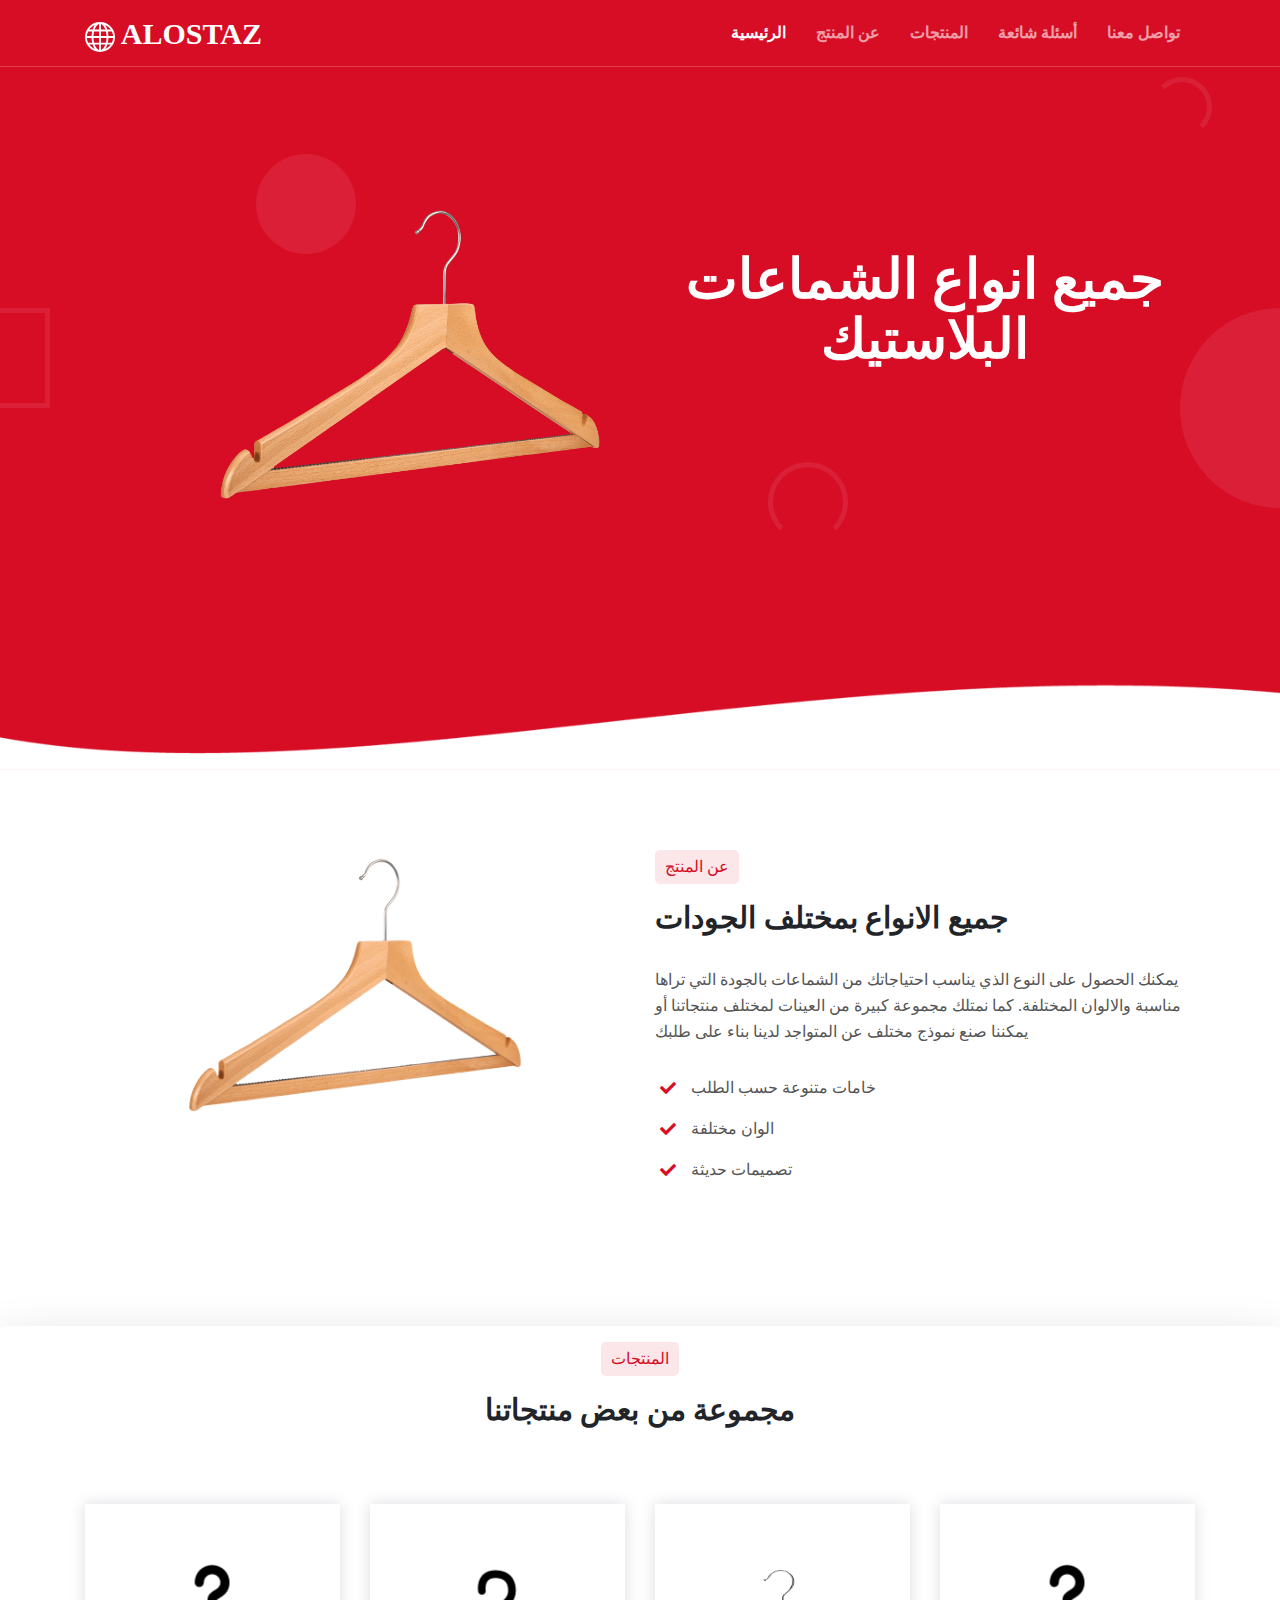
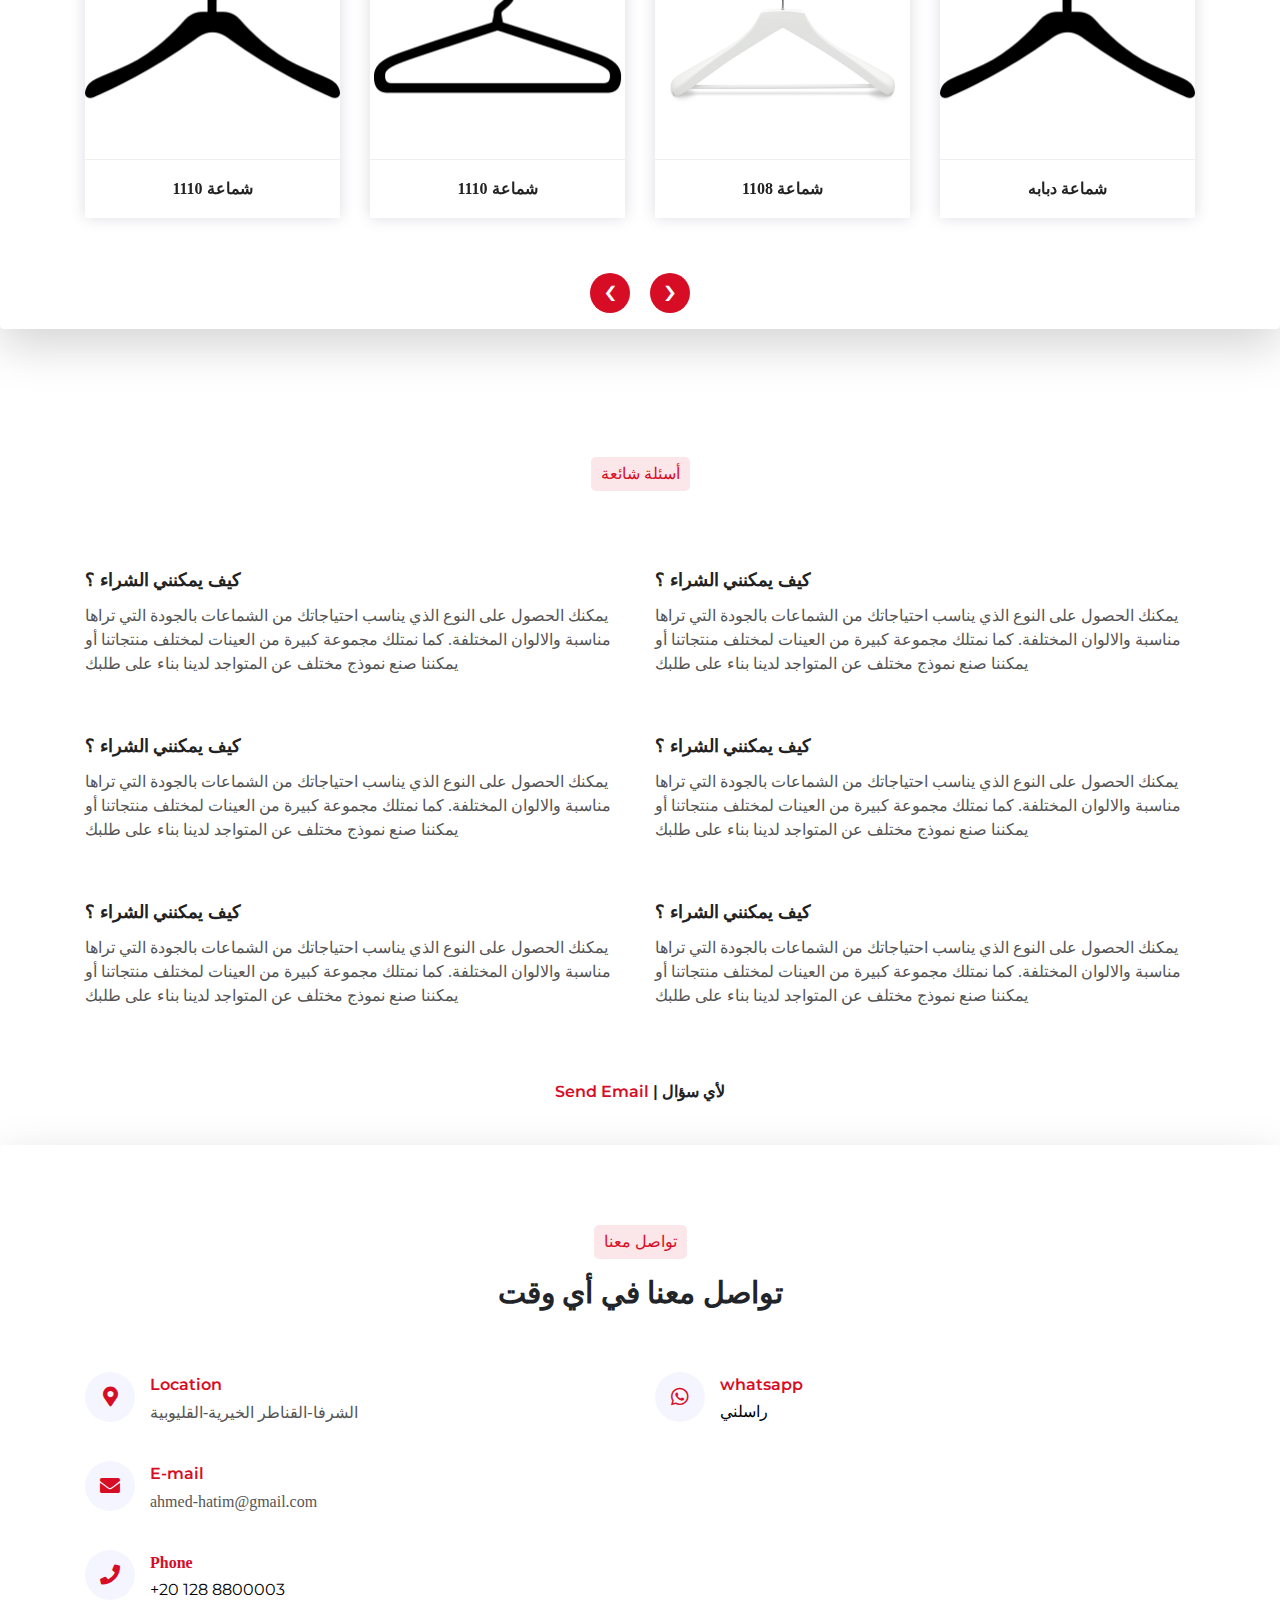
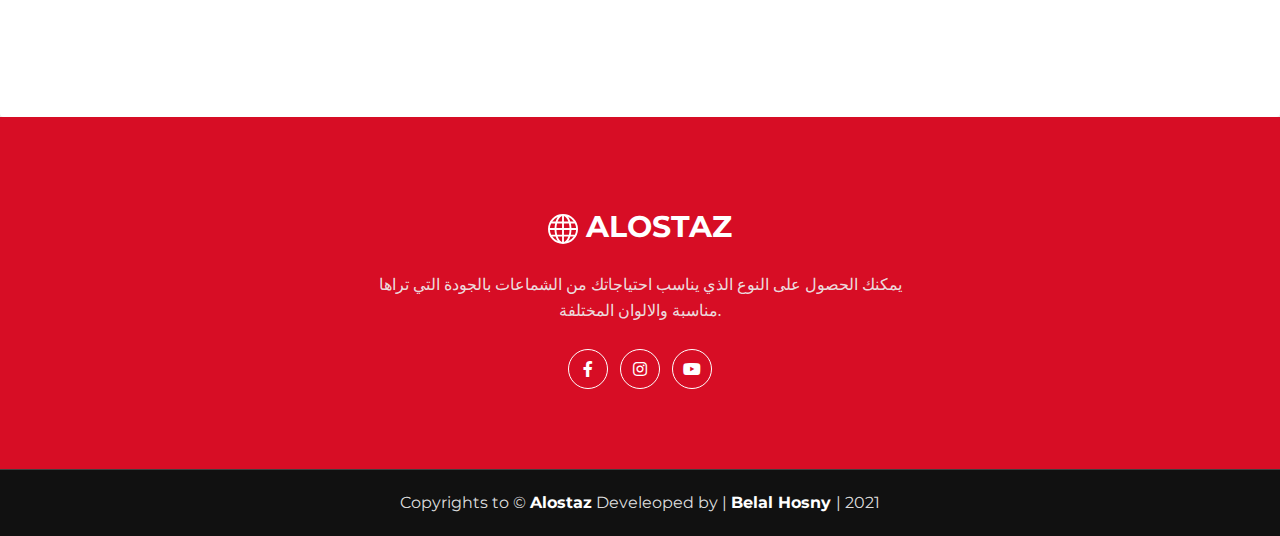
==== commit a0a8db37: "forth commit" ====
--- a/index.html
+++ b/index.html
@@ -77,8 +77,8 @@
             <div class="row" dir="rtl" lang="ar">
                 <div class="col-lg-6" >
                     <div class="home-content">
-                        <h1 class="arab-min-font">جميع انواع الشمعات البلاستيك</h1>
-                        <p class="arab-min-font"> نرى أن الشماعات هي أبطال غير مشهورين خاصةً العلّاقة 
+                        <h1 class="arab-min-font text-center">جميع انواع الشماعات البلاستيك</h1>
+                        <p class="arab-min-font" style="color: rgba(1, 1, 1, 0);"> نرى أن الشماعات هي أبطال غير مشهورين خاصةً العلّاقة 
                             المتواضعة وراء الباب. فهي تجعلك تستفيد من المساحة غير المستخدمة 
                             في كثير من الأحيان وتتيح الوصول إلى الملابس بسهولة وإبعادها عن الأرض. 
                             على هذا الموقع يمكنك شراء الشماعات عبر الإنترنت مثل علاقات المعاطف 
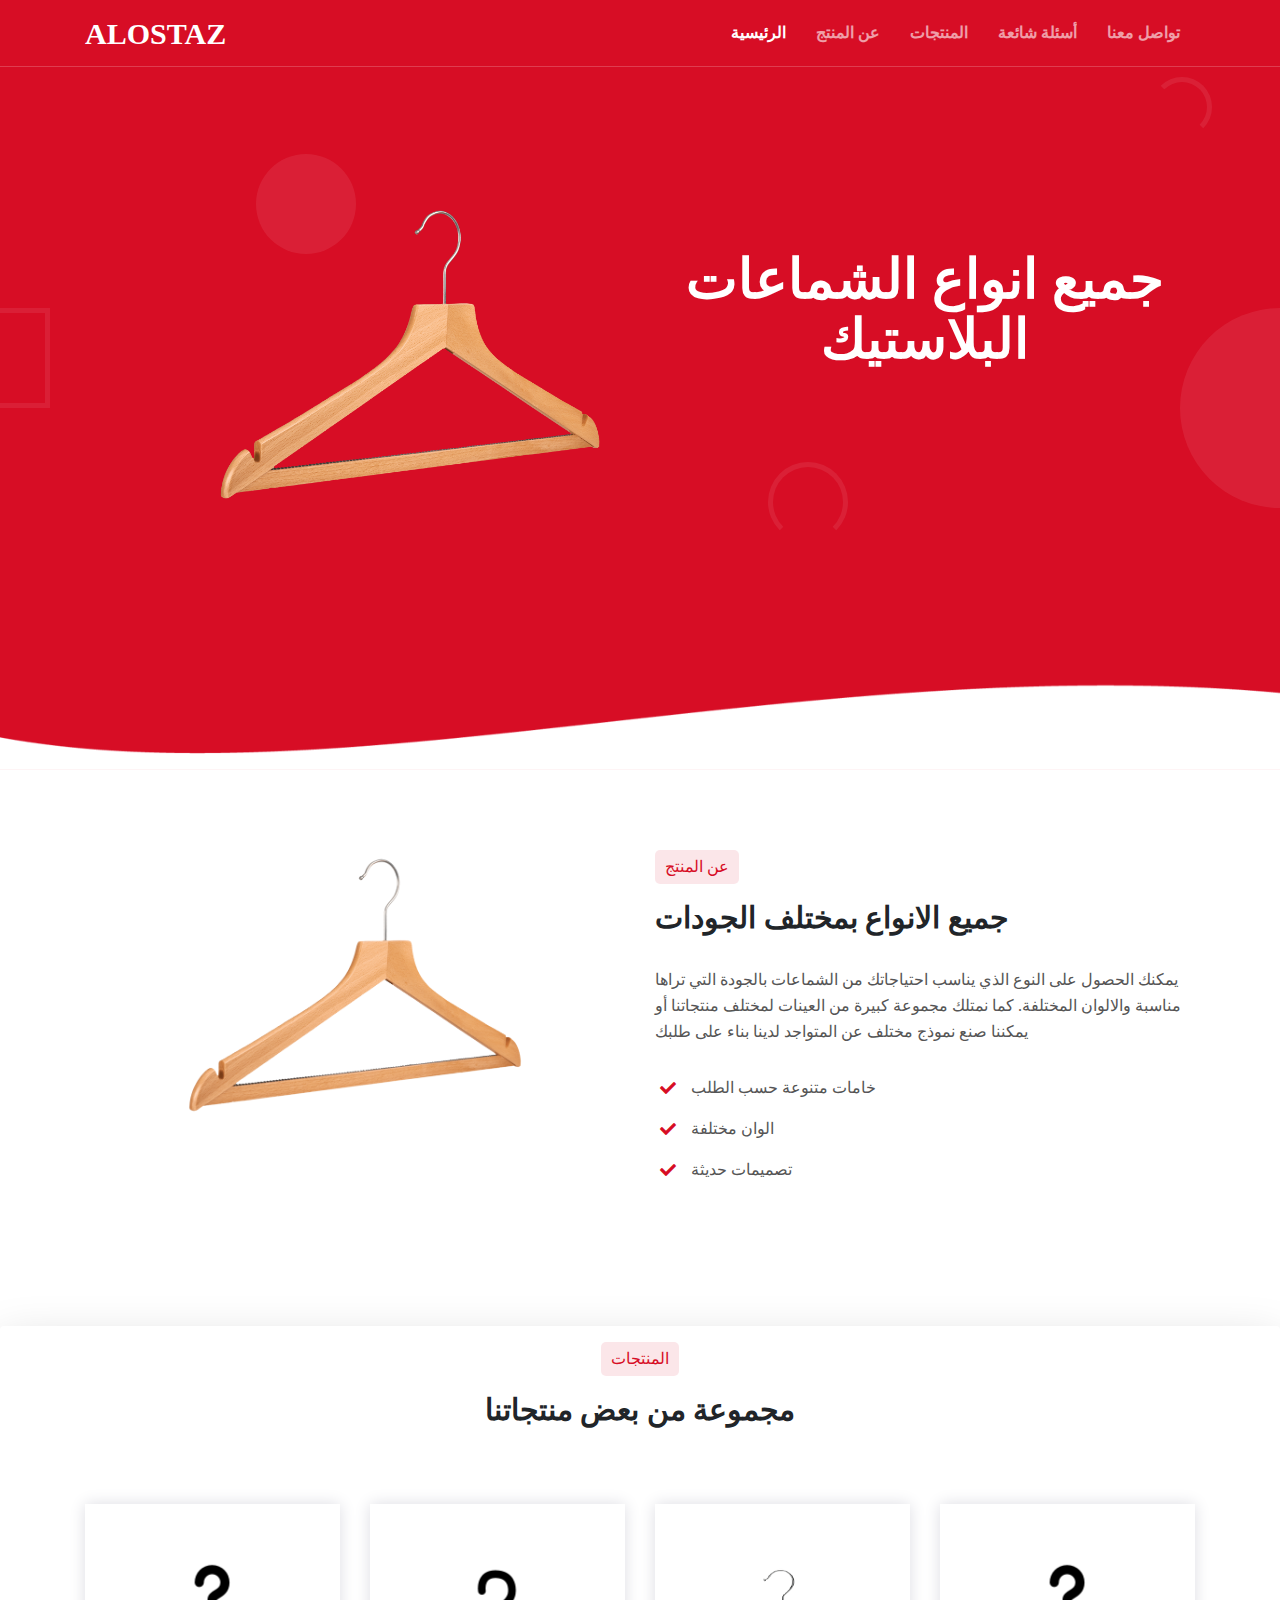
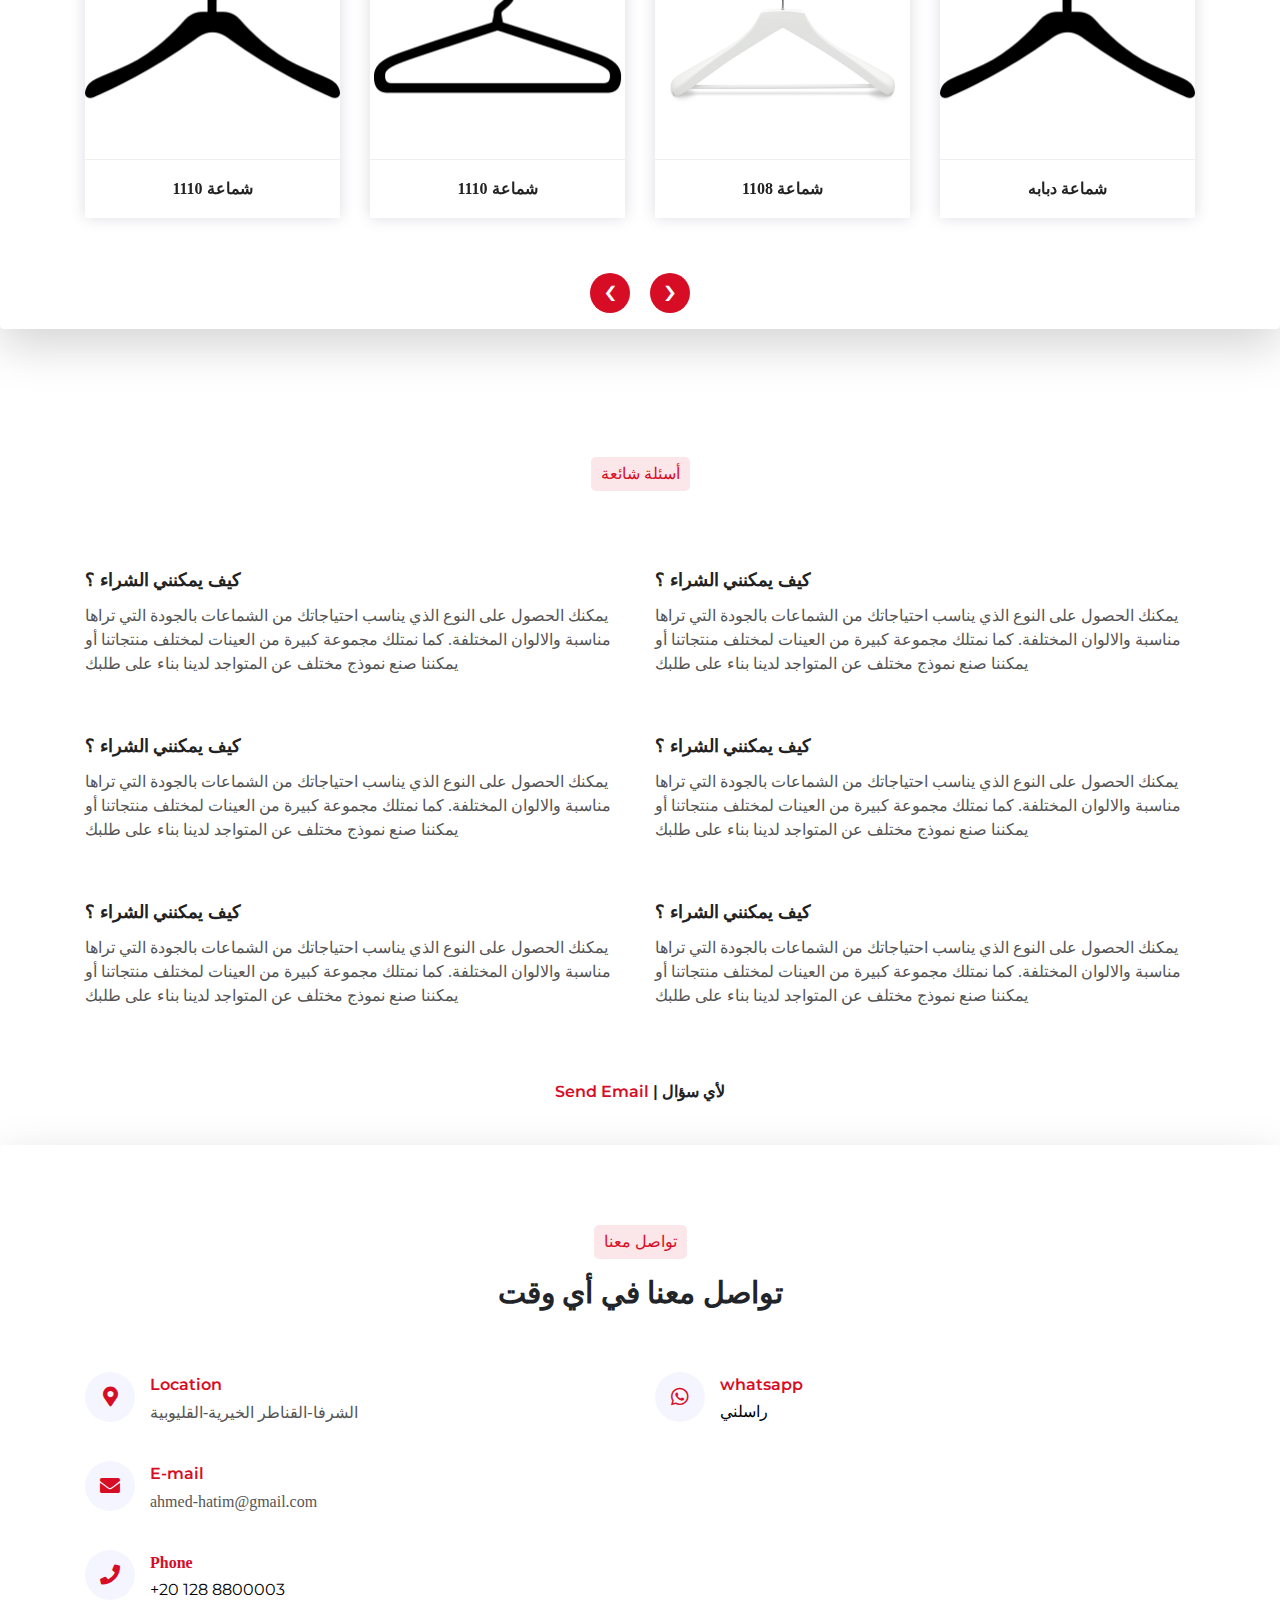
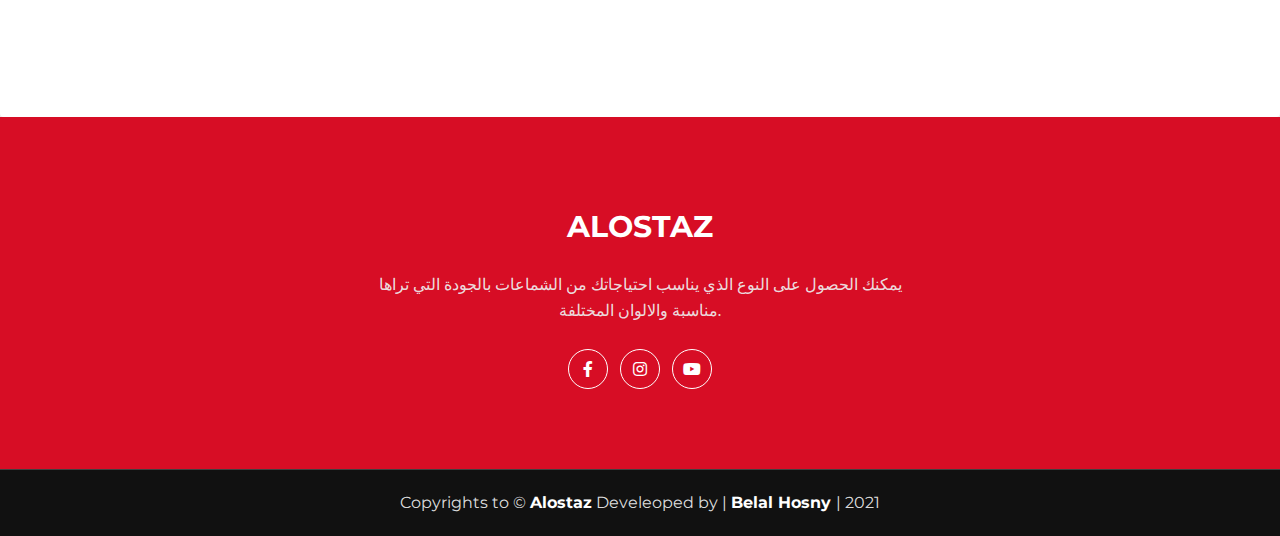
==== commit 553b8cf1: "fifth commit" ====
--- a/index.html
+++ b/index.html
@@ -4,7 +4,7 @@
 
 <head>
     <link rel="icon" href="img/shama3a.png" type="image/icon">
-    <title>Alostaz-Plast</title>
+    <title>Alostaz Plast</title>
     <meta name="viewport" content="width=device-width, initial-scale=1">
     <!-- Font awesome  -->
     <link rel="stylesheet" href="css/fontawesome.css">
@@ -35,8 +35,8 @@
             <nav class="navbar navbar-expand-lg navbar-light">
                 <!-- brand -->
                 <a class="navbar-brand" href="#"><span>
-                    <img width="30px" src="img/globe.svg"></img>
-                </span> Alostaz</a>
+                    
+                </span> Alostaz </a>
                 
                 <!-- navbar links -->
                 <div class="collapse navbar-collapse" id="navbarNavDropdown">
@@ -403,7 +403,6 @@
                 <div class="col-lg-6">
                     <div class="footer-logo">
                         <a href="#"><span>
-                            <img width="30px" src="img/globe.svg"></img>
                         </span> Alostaz</a>
                     </div>
                     <div class="footer-text">
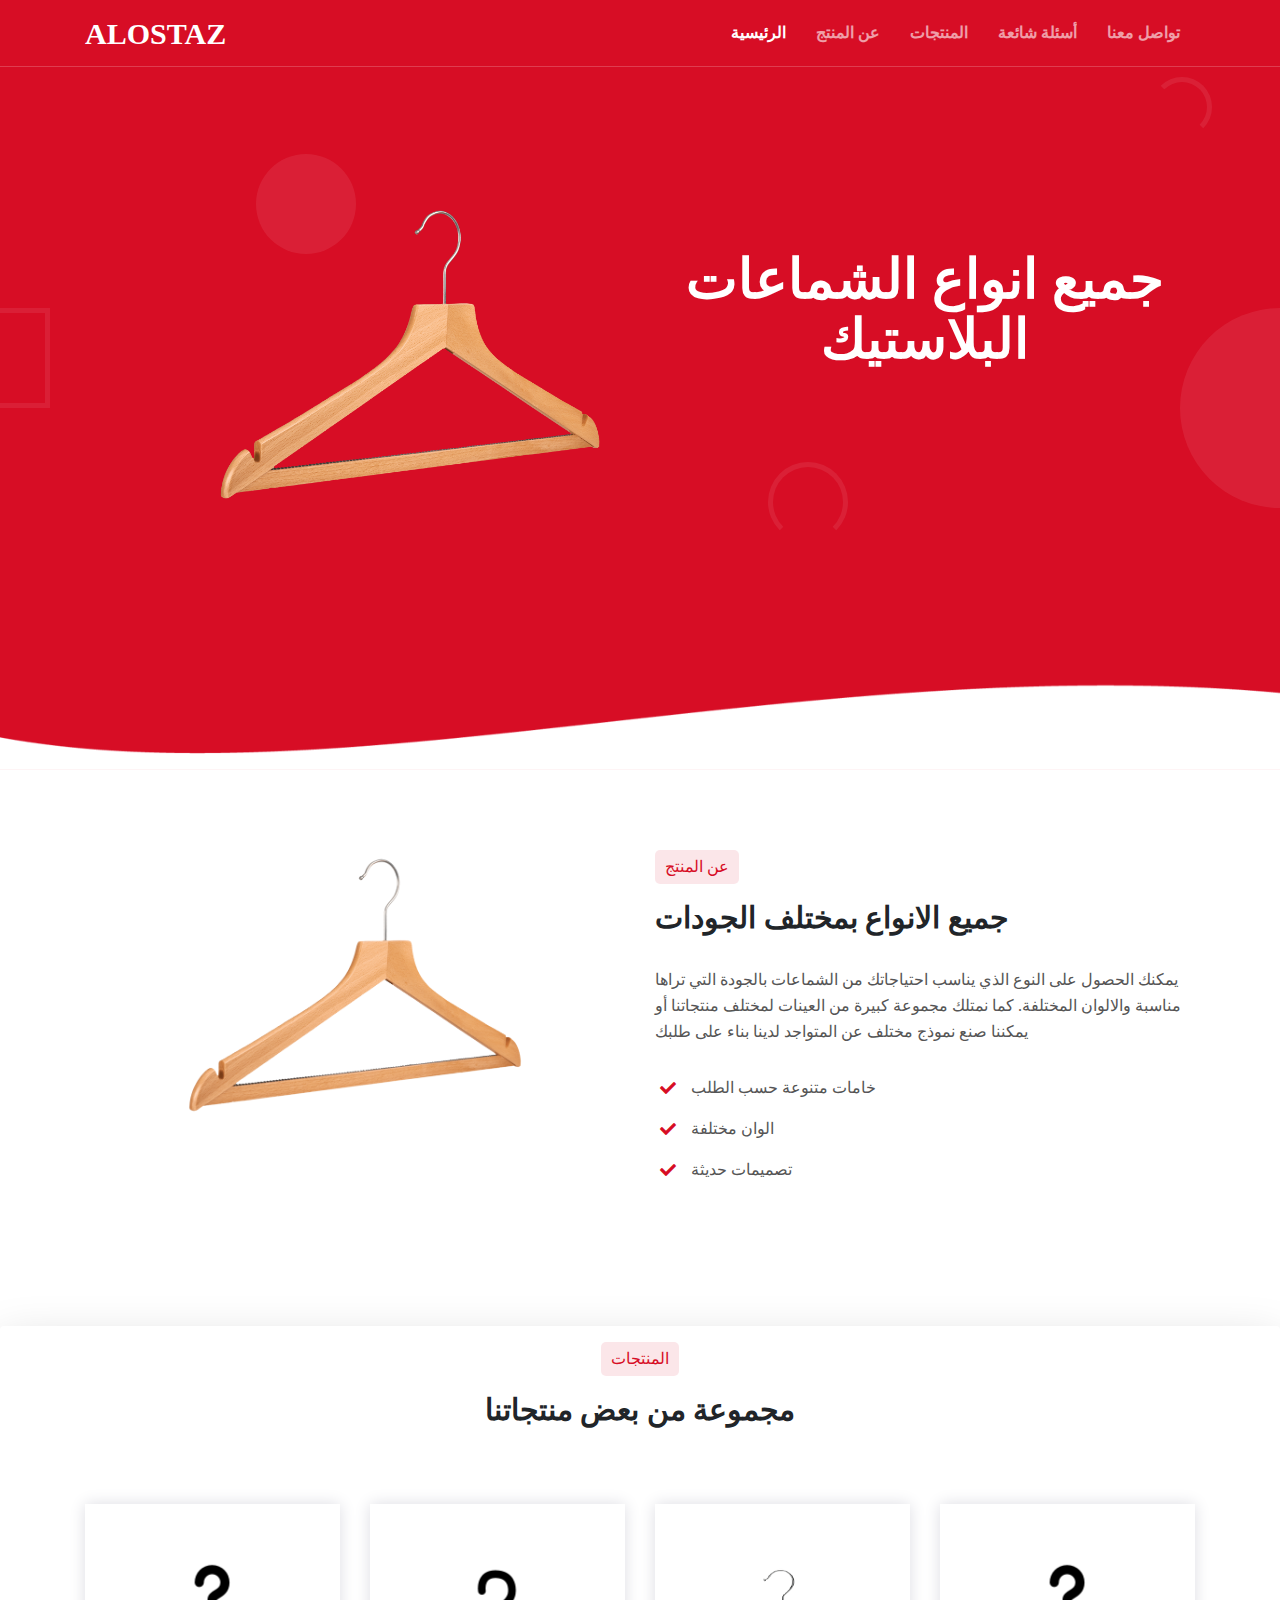
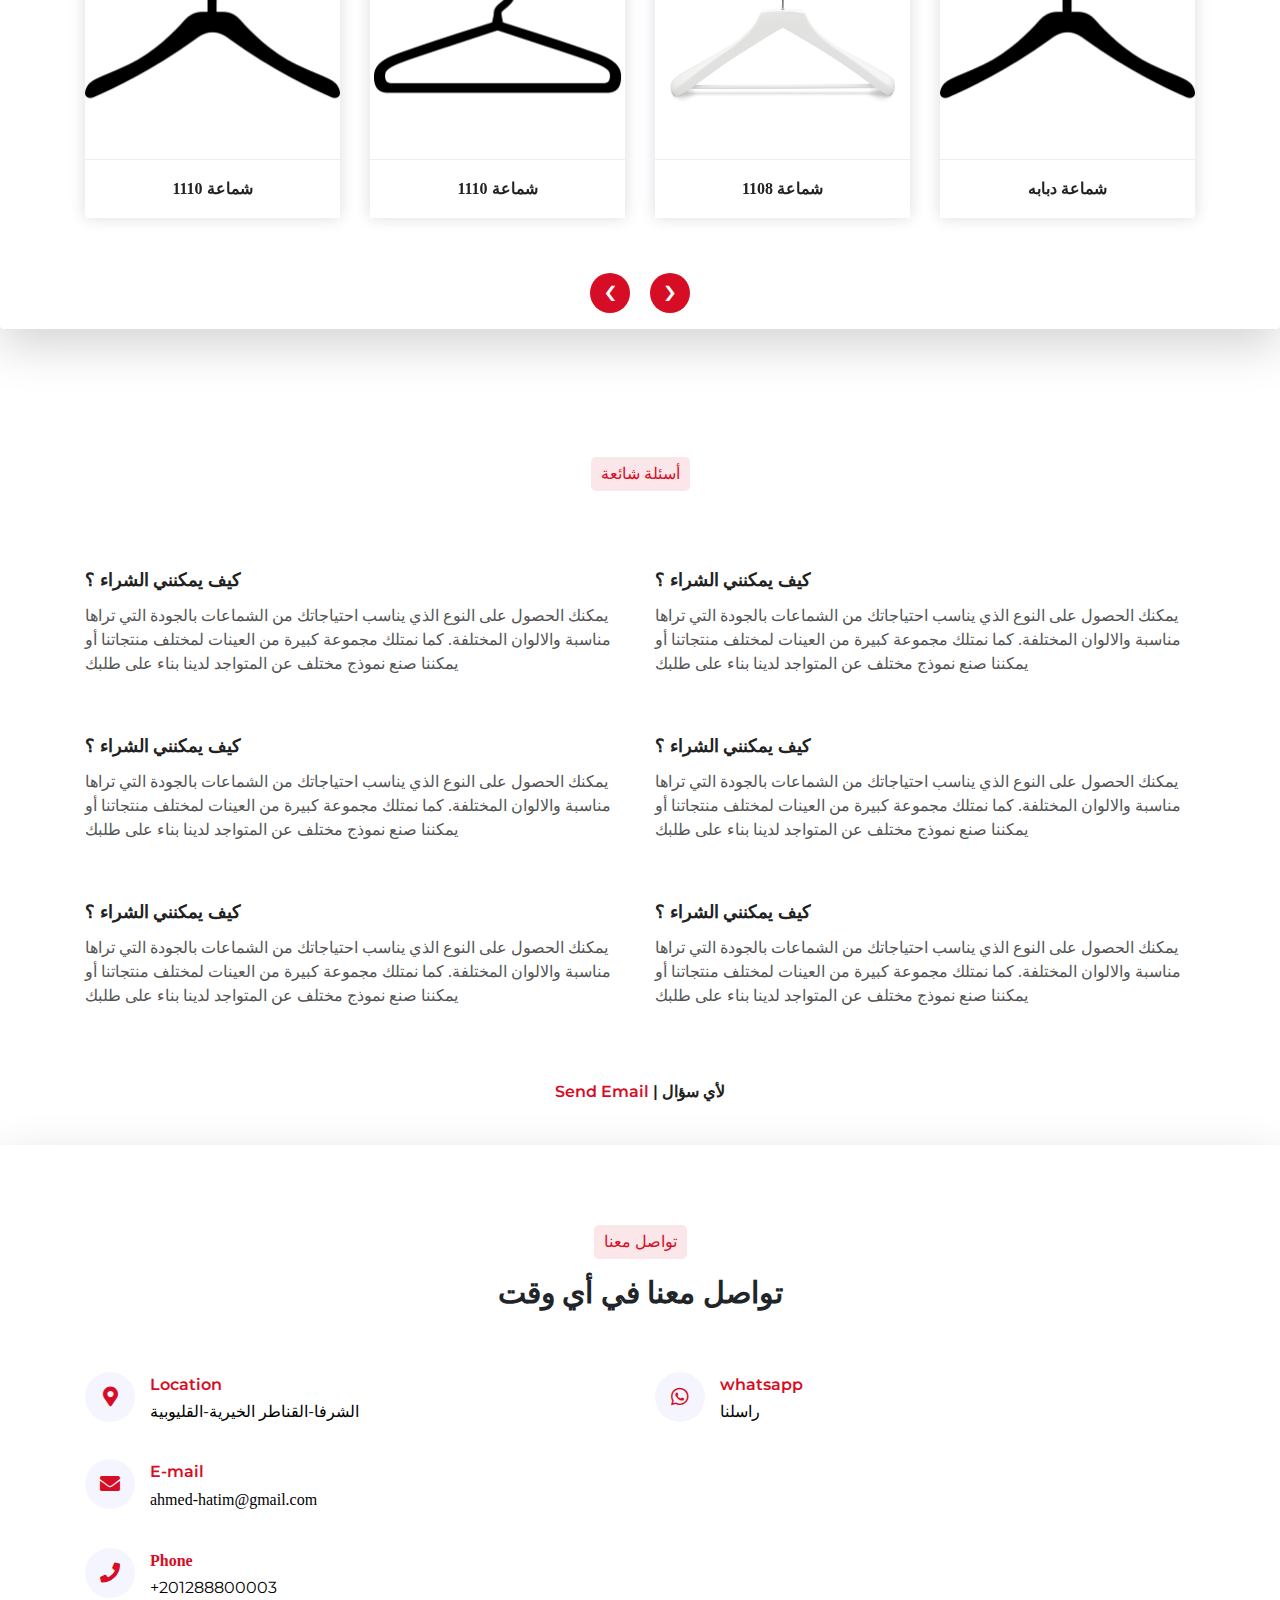
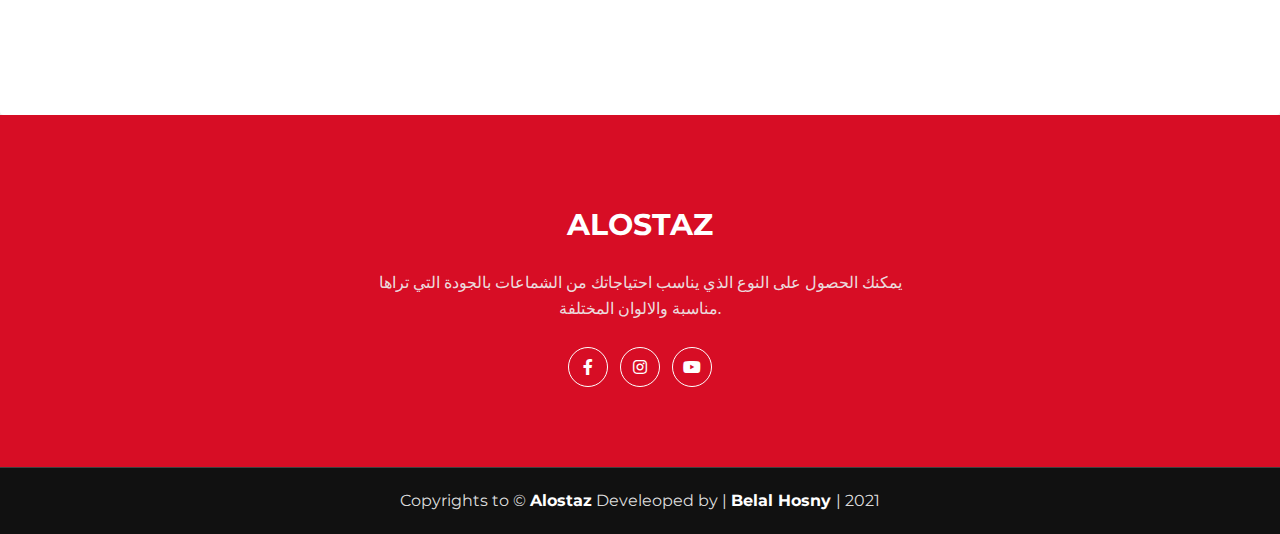
==== commit 293cfb39: "seven commit" ====
--- a/index.html
+++ b/index.html
@@ -42,7 +42,7 @@
                 <div class="collapse navbar-collapse" id="navbarNavDropdown">
                     <ul class="navbar-nav ml-auto">
                         <li class="nav-item">
-                            <a class="nav-link active" href="#home">الرئيسية</a>
+                            <a class="nav-link active " href="#home">الرئيسية</a>
                         </li>
                         <li class="nav-item">
                             <a class="nav-link" href="#about">عن المنتج</a>
@@ -88,7 +88,7 @@
                 </div>
                 <div class="col-lg-6 order-first order-lg-last">
                     <div class="home-img">
-                        <img src="img/shama3a.png" alt="product">
+                        <img src="img/shama3a.png" alt="شماعه شماعات ملابس عليقه شماعة عليقة طرحه طرحة">
                     </div>
                 </div>
             </div>
@@ -102,7 +102,7 @@
             <div class="row">
                 <div class="col-lg-6 text-center order-last order-lg-first">
                     <div class="about-img">
-                        <img src="img/shama3a.png" class="img-fluid" alt="product">
+                        <img src="img/shama3a.png" class="img-fluid" alt="شماعه شماعات ملابس عليقه شماعة عليقة طرحه طرحة">
                     </div>
                 </div>
                 <div class="col-lg-6" >
@@ -146,7 +146,7 @@
                     <div class="col-lg-12">
                         <div class="products-item">
                             <div class="product-img ">
-                                <img src="img/products/h1.png" class="img-fluid" alt="Product">
+                                <img src="img/products/h1.png" class="img-fluid" alt="شماعه شماعات ملابس عليقه شماعة عليقة طرحه طرحة">
                                 <div class="overlay d-flex">
                                     <a href="#contact" class="btn mybtn1 arab-font">أشتري الآن</a>
                                 </div>
@@ -165,7 +165,7 @@
                     <div class="col-lg-12">
                         <div class="products-item">
                             <div class="product-img ">
-                                <img src="img/products/h2.png" class="img-fluid" alt="Product">
+                                <img src="img/products/h2.png" class="img-fluid" alt="شماعه شماعات ملابس عليقه شماعة عليقة طرحه طرحة">
                                 <div class="overlay d-flex">
                                     <a href="#contact" class="btn mybtn1 arab-font">أشتري الآن</a>                                </div>
                                 </div>
@@ -183,7 +183,7 @@
                     <div class="col-lg-12">
                         <div class="products-item">
                             <div class="product-img ">
-                                <img src="img/products/p3.png" class="img-fluid" alt="Product">
+                                <img src="img/products/p3.png" class="img-fluid" alt="شماعه شماعات ملابس عليقه شماعة عليقة طرحه طرحة">
                                 <div class="overlay d-flex">
                                     <a href="#contact" class="btn mybtn1 arab-font">أشتري الآن</a>
                                 </div>
@@ -202,7 +202,7 @@
                     <div class="col-lg-12">
                         <div class="products-item">
                             <div class="product-img ">
-                                <img src="img/products/h1.png" class="img-fluid" alt="Product">
+                                <img src="img/products/h1.png" class="img-fluid" alt="شماعه شماعات ملابس عليقه شماعة عليقة طرحه طرحة">
                                 <div class="overlay d-flex">
                                     <a href="#contact" class="btn mybtn1 arab-font">أشتري الآن</a>
                                 </div>
@@ -220,7 +220,7 @@
                     <div class="col-lg-12">
                         <div class="products-item">
                             <div class="product-img ">
-                                <img src="img/products/p3.png" class="img-fluid" alt="Product">
+                                <img src="img/products/p3.png" class="img-fluid" alt="شماعه شماعات ملابس عليقه شماعة عليقة طرحه طرحة">
                                 <div class="overlay d-flex">
                                     <a href="#contact" class="btn mybtn1 arab-font">أشتري الآن</a>
                                 </div>
@@ -363,21 +363,24 @@
                     <div class="contact-item">
                         <div class="icon"><i class="fas fa-map-marker-alt"></i></div>
                         <h5>Location</h5>
-                        <p class="arab-min-font">الشرفا-القناطر الخيرية-القليوبية</p>
+                        <a href="https://www.google.com/maps/place/30%C2%B013'30.1%22N+31%C2%B007'38.5%22E/@30.225035,31.1251723,17z/data=!3m1!4b1!4m5!3m4!1s0x0:0x0!8m2!3d30.225035!4d31.127361" 
+                        target="_blank">الشرفا-القناطر الخيرية-القليوبية</a>  
                     </div>
                     <!-- Contact Item End -->
                     <!-- Contact Item Start -->
                     <div class="contact-item">
                         <div class="icon"><i class="fas fa-envelope"></i></div>
                         <h5>E-mail</h5>
-                        <p class="arab-min-font">ahmed-hatim@gmail.com</p>
+                        <p class="arab-min-font">
+                            <a href="mailto: belalhosny75@gmail.com" target="_blank">ahmed-hatim@gmail.com</a>
+                            </p>
                     </div>
                     <!-- Contact Item End -->
                     <!-- Contact Item Start -->
                     <div class="contact-item">
                         <div class="icon"><i class="fas fa-phone"></i></div>
                             <h5 class="arab-main">Phone</h5>
-                            <a href="tel:+201288800003" >+20 128 8800003</a>
+                            <a href="tel:+201288800003" target="_blank">+201288800003</a>
                     </div>
                     <!-- Contact Item End -->
                 </div>
@@ -387,7 +390,7 @@
                         <div class="icon"><i class="fab fa-whatsapp"></i></div>
                         <h5>whatsapp</h5>
                         <a href="https://api.whatsapp.com/send?phone=+201154851457 " 
-                        target="_blank" class="arab-min-font"> راسلني  </a>
+                        target="_blank" class="arab-min-font">راسلنا </a>
                         
                     </div>
                     <!-- Contact Item End -->
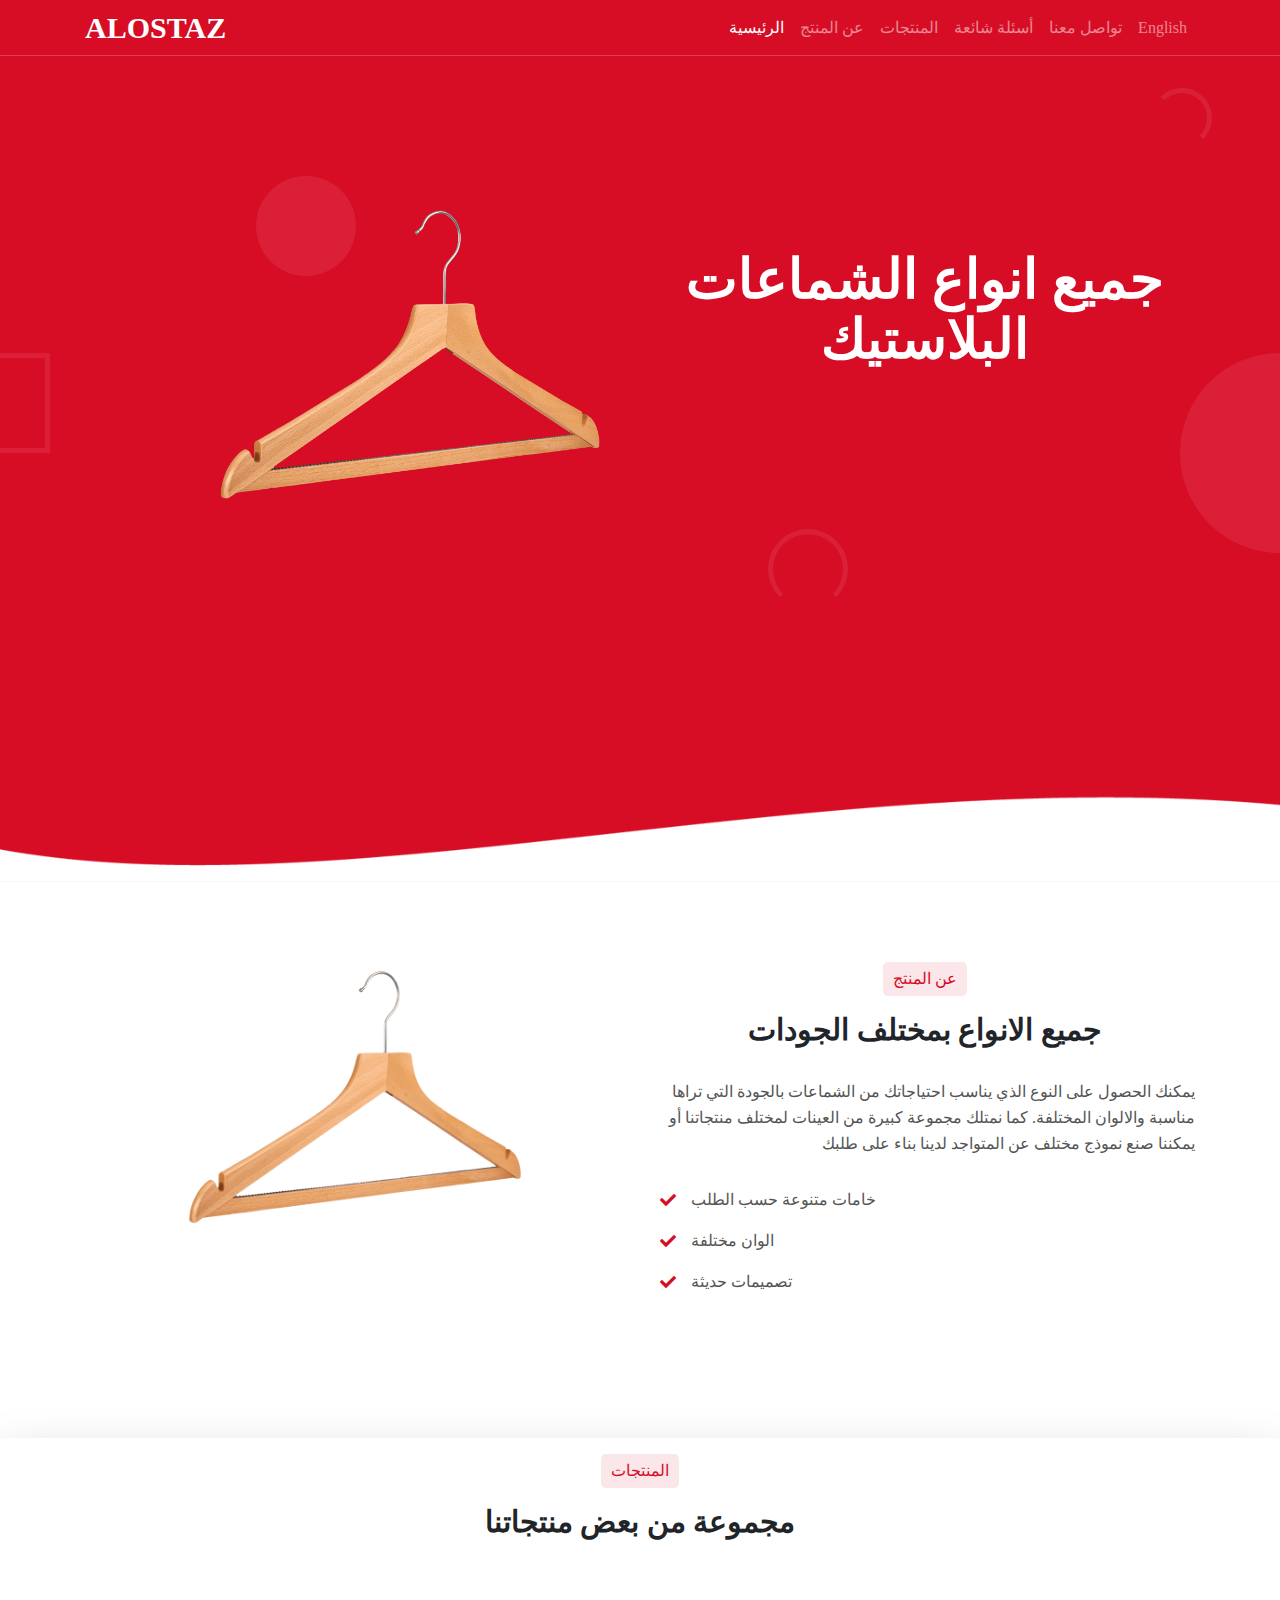
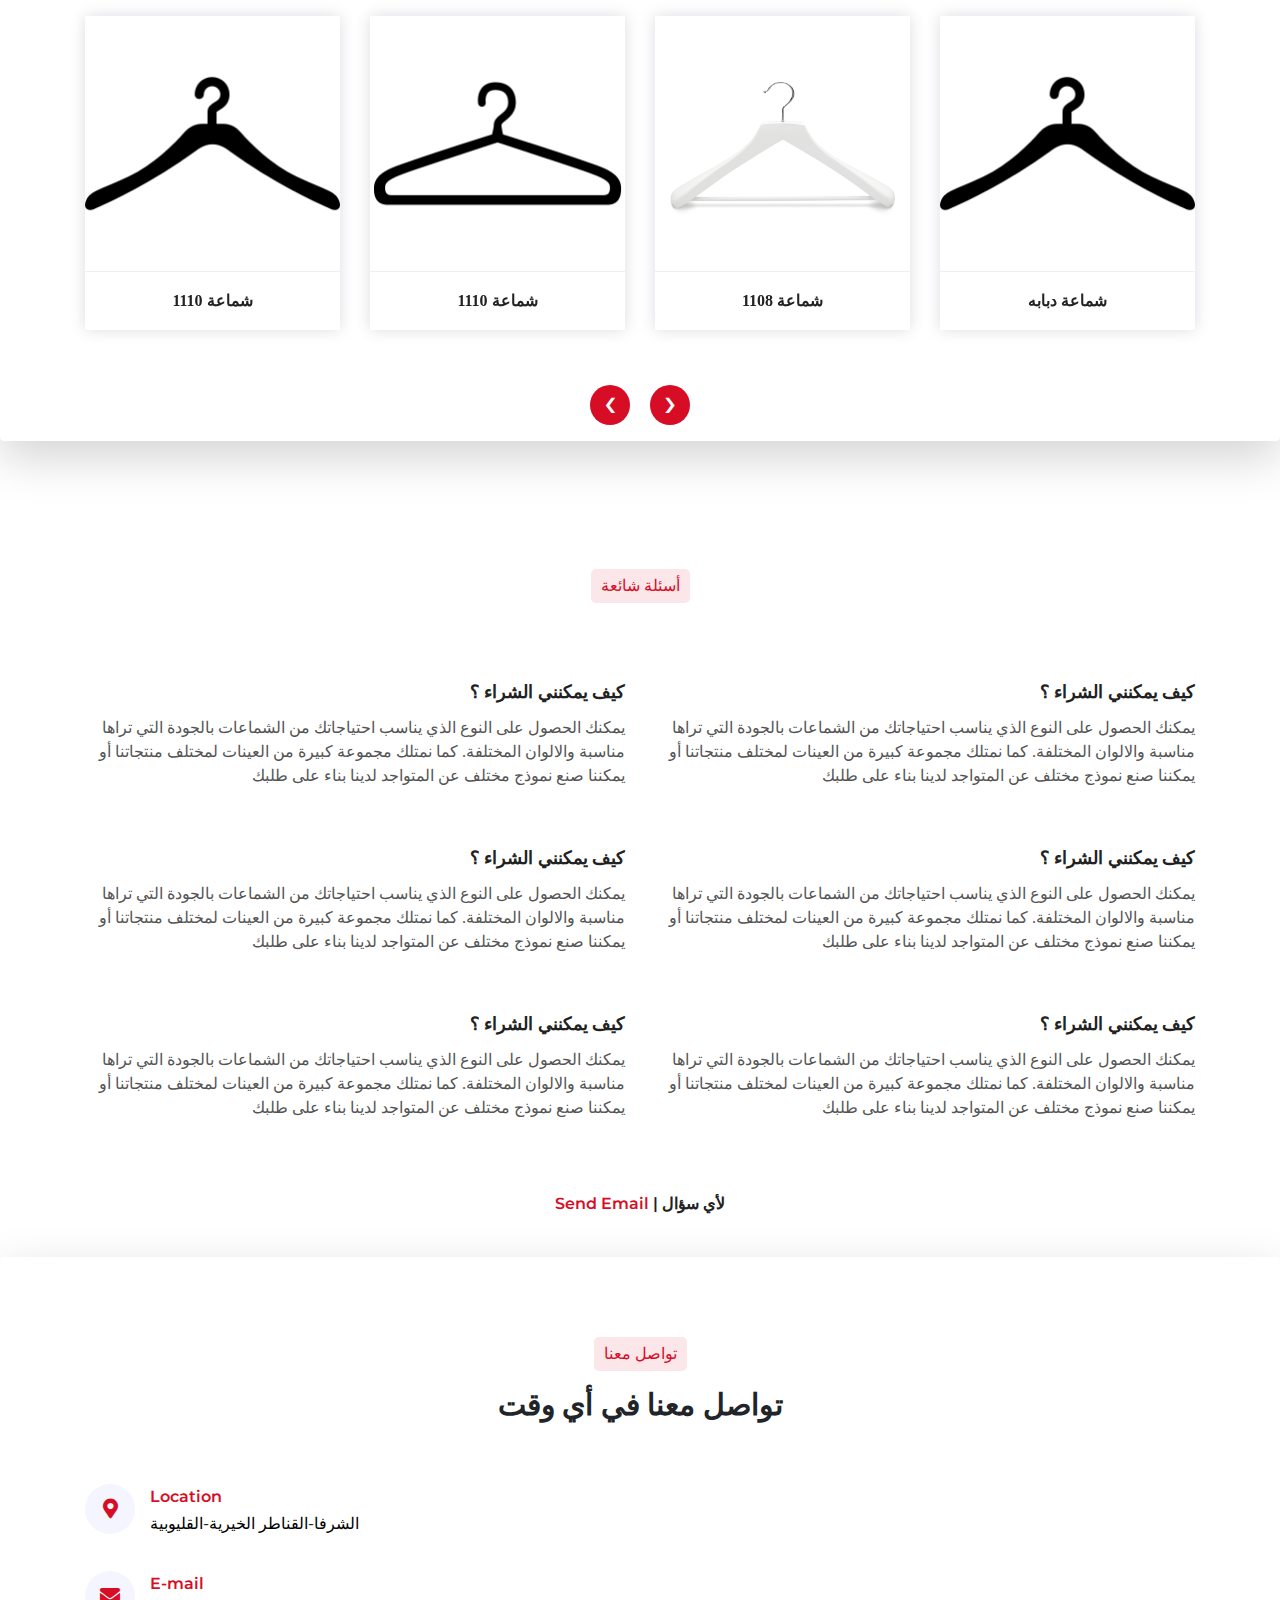
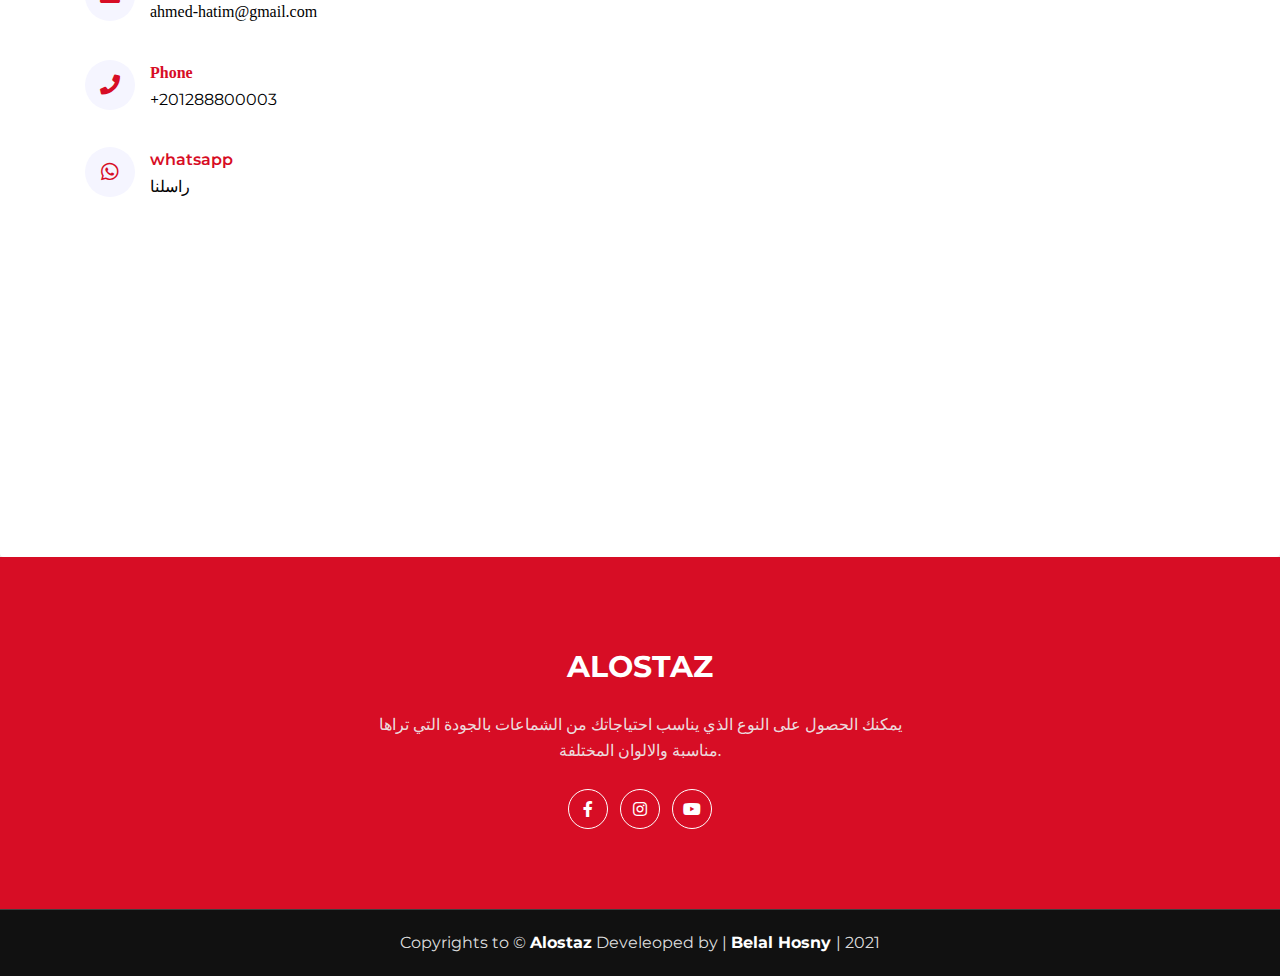
==== commit 09e1f174: "nine commit" ====
--- a/index.html
+++ b/index.html
@@ -4,8 +4,16 @@
 
 <head>
     <link rel="icon" href="img/shama3a.png" type="image/icon">
-    <title>Alostaz Plast</title>
+    <title>Alostaz Plast | الاستاذ بلاستيك الاستاذ بلاستيك شماعه شماعات ملابس عليقه شماعة عليقة طرحه طرحة الاستاذ بلاست الأستاذ للبلاستيك  الاستاذ بلاستيك منتجات بلاستيك مصنع مصانع حقن بلاستيك أدوات بلاستيكيه</title>
     <meta name="viewport" content="width=device-width, initial-scale=1">
+    
+    <meta name="description" content="شماعه شماعات ملابس عليقه شماعة عليقة طرحه طرحة الاستاذ بلاست الأستاذ للبلاستيك الأستاذ بلاستيك الاستاذ بلاستيك منتجات بلاستيك مصنع مصانع حقن بلاستيك أدوات بلاستيكيه 
+    Alostaz Plast main  hanger Hanger Alostaz plast alostaz plast Alostaz Plast  plastic hangers injection plastc injection factory factory,hanger,hangers,industry,plast,plastic,machines,machine,goods,products,plasticfacrory
+    alostaz plast, helmeyet el zaitoun, cairo, egypt , plastic & rubber , alostaz  plast plastic & rubber, cairo  , alostaz plast phone number, alostaz plast address, alostaz plast phone, where is alostaz plast, alostaz plast contact">
+
+    <meta name="keywords" content="شماعه شماعات ملابس عليقه شماعة عليقة طرحه طرحة الاستاذ بلاست الأستاذ للبلاستيك الأستاذ بلاستيك الاستاذ بلاستيك منتجات بلاستيك مصنع مصانع حقن بلاستيك أدوات بلاستيكيه 
+    Alostaz Plast main  hanger Hanger Alostaz plast alostaz plast Alostaz Plast  plastic hangers injection plastc injection factory factory,hanger,hangers,industry,plast,plastic,machines,machine,goods,products,plasticfacrory
+    alostaz plast, helmeyet el zaitoun, cairo, egypt , plastic & rubber , alostaz  plast plastic & rubber, cairo  , alostaz plast phone number, alostaz plast address, alostaz plast phone, where is alostaz plast, alostaz plast contact">
     <!-- Font awesome  -->
     <link rel="stylesheet" href="css/fontawesome.css">
     <!-- Owl Carousel -->
@@ -34,13 +42,14 @@
         <div class="container">
             <nav class="navbar navbar-expand-lg navbar-light">
                 <!-- brand -->
-                <a class="navbar-brand" href="#"><span>
-                    
-                </span> Alostaz </a>
+                <a class="navbar-brand" href="#">Alostaz</a>
+                <button class="navbar-toggler" type="button" data-toggle="collapse" data-target="#navbarSupportedContent" aria-controls="navbarSupportedContent" aria-expanded="false" aria-label="Toggle navigation">
+                    <span class="navbar-toggler-icon"></span>
+                  </button>
                 
                 <!-- navbar links -->
-                <div class="collapse navbar-collapse" id="navbarNavDropdown">
-                    <ul class="navbar-nav ml-auto">
+                <div class="collapse navbar-collapse navbar-dark arab-min-font" id="navbarSupportedContent">
+                    <ul class="navbar-nav ml-auto ">
                         <li class="nav-item">
                             <a class="nav-link active " href="#home">الرئيسية</a>
                         </li>
@@ -55,6 +64,9 @@
                         </li>
                         <li class="nav-item">
                             <a class="nav-link" href="#contact">تواصل معنا</a>
+                        </li>
+                        <li class="nav-item">
+                            <a class="nav-link" href="ev.html">English</a>
                         </li>
                     </ul>
                 </div>
@@ -78,11 +90,16 @@
                 <div class="col-lg-6" >
                     <div class="home-content">
                         <h1 class="arab-min-font text-center">جميع انواع الشماعات البلاستيك</h1>
-                        <p class="arab-min-font" style="color: rgba(1, 1, 1, 0);"> نرى أن الشماعات هي أبطال غير مشهورين خاصةً العلّاقة 
-                            المتواضعة وراء الباب. فهي تجعلك تستفيد من المساحة غير المستخدمة 
-                            في كثير من الأحيان وتتيح الوصول إلى الملابس بسهولة وإبعادها عن الأرض. 
-                            على هذا الموقع يمكنك شراء الشماعات عبر الإنترنت مثل علاقات المعاطف 
-                            وشماعات الملابس والشماعات التي تعمل بالداخل أو بالخارج.</p>
+                        <p class="arab-min-font" style="color: rgba(0, 0, 0, 0);"> 
+                            شماعه شماعات ملابس عليقه شماعة عليقة طرحه طرحة الاستاذ بلاست الأستاذ للبلاستيك
+                             الأستاذ بلاستيك الاستاذ بلاستيك منتجات بلاستيك مصنع مصانع حقن بلاستيك أدوات بلاستيكيه 
+                            Alostaz Plast main  hanger Hanger Alostaz plast alostaz plast Alostaz Plast  
+                            plastic hangers injection plastc injection factory factory,hanger,hangers,industry
+                            ,plast,plastic,machines,machine,goods,products,plasticfacrory
+                            alostaz plast, helmeyet el zaitoun, cairo, egypt , plastic & rubber , alostaz 
+                             plast plastic & rubber, cairo  , alostaz plast phone number, alostaz plast address, 
+                             alostaz plast phone, where is alostaz plast, alostaz plast contact
+                        </p>
                         
                     </div>
                 </div>
@@ -106,17 +123,17 @@
                     </div>
                 </div>
                 <div class="col-lg-6" >
-                    <div class="section-title" >
-                        <h1 class="title arab-main">عن المنتج</h1>
+                    <div class="section-title text-center" >
+                        <h1 class="title arab-main ">عن المنتج</h1>
                         <h2 class="subtitle arab-font"> جميع الانواع بمختلف الجودات </h2>
                     </div>
-                    <div class="about-content arab-min-font" dir="rtl" lang="ar">
+                    <div class="about-content arab-min-font text-right" dir="rtl" lang="ar">
                         <p>يمكنك الحصول على النوع الذي يناسب
                              احتياجاتك من الشماعات بالجودة التي تراها مناسبة والالوان المختلفة.
                              كما نمتلك مجموعة كبيرة من العينات لمختلف منتجاتنا أو يمكننا صنع
                               نموذج مختلف عن المتواجد لدينا بناء على طلبك</p>
-                        <ul class="list-unstyled">
-                            <li><i class="fas fa-check"></i>خامات متنوعة حسب الطلب </li>
+                        <ul class="list-unstyled text-left">
+                            <li><i class="fas fa-check "></i>خامات متنوعة حسب الطلب </li>
                             <li><i class="fas fa-check"></i>الوان مختلفة</li>
                             <li class="pb-5"><i class="fas fa-check "></i>تصميمات حديثة</li>
                         </ul>
@@ -244,7 +261,7 @@
 
 
     <!-- Faq Section Strat  -->
-    <section class="faq-section" id="feq" dir="rtl" lang="ar">
+    <section class="faq-section text-right" id="feq" dir="rtl" lang="ar">
         <div class="container">
             <div class="row justify-content-center">
                 <div class="col-lg-7">
@@ -344,7 +361,7 @@
 
 
     <!-- Contact Section strat -->
-    <section class="contact-section shadow-lg  bg-white rounded" id="contact">
+    <section class="contact-section shadow-lg  bg-white rounded" style="height: 100vh;" id="contact">
         <div class="container">
             <div class="row justify-content-center">
                 <div class="col-7-lg">
@@ -360,7 +377,7 @@
             
                 <div class="col col-md-6 order-first order-md-last">
                     <!-- Contact Item Start -->
-                    <div class="contact-item">
+                    <div class="contact-item ">
                         <div class="icon"><i class="fas fa-map-marker-alt"></i></div>
                         <h5>Location</h5>
                         <a href="https://www.google.com/maps/place/30%C2%B013'30.1%22N+31%C2%B007'38.5%22E/@30.225035,31.1251723,17z/data=!3m1!4b1!4m5!3m4!1s0x0:0x0!8m2!3d30.225035!4d31.127361" 
@@ -371,7 +388,7 @@
                     <div class="contact-item">
                         <div class="icon"><i class="fas fa-envelope"></i></div>
                         <h5>E-mail</h5>
-                        <p class="arab-min-font">
+                        <p class="arab-min-font ">
                             <a href="mailto: belalhosny75@gmail.com" target="_blank">ahmed-hatim@gmail.com</a>
                             </p>
                     </div>
@@ -383,9 +400,6 @@
                             <a href="tel:+201288800003" target="_blank">+201288800003</a>
                     </div>
                     <!-- Contact Item End -->
-                </div>
-                <div class="col col-md-6 order-first order-md-last">
-                    <!-- Contact Item Start -->
                     <div class="contact-item">
                         <div class="icon"><i class="fab fa-whatsapp"></i></div>
                         <h5>whatsapp</h5>
@@ -395,10 +409,12 @@
                     </div>
                     <!-- Contact Item End -->
                 </div>
+                
             </div>
         </div>
     </section>
     <!-- Contact Section End -->
+
     <!-- Footar Section Start -->
     <footer class="footer">
         <div class="container">
--- a/css/responsive.css
+++ b/css/responsive.css
@@ -13,15 +13,18 @@
     /* Header Section */
     .header {
         padding: 5px 0;
+        text-align: center;
     }
     .header .navbar-nav {
-        background-color: #fff;
+        border-radius: 25px;
+
+        background-color: rgba(20, 20,20, 0.5);
     }
     .header .navbar #navbarNavDropdown .nav-item .nav-link {
         padding: 10px 15px;
     }
     .header .navbar-light .navbar-toggler {
-        background-color: #fff;
+        background-color: rgba(255, 255, 255, 0.9);
         padding: 0;
         height: 38px;
         width: 45px;
